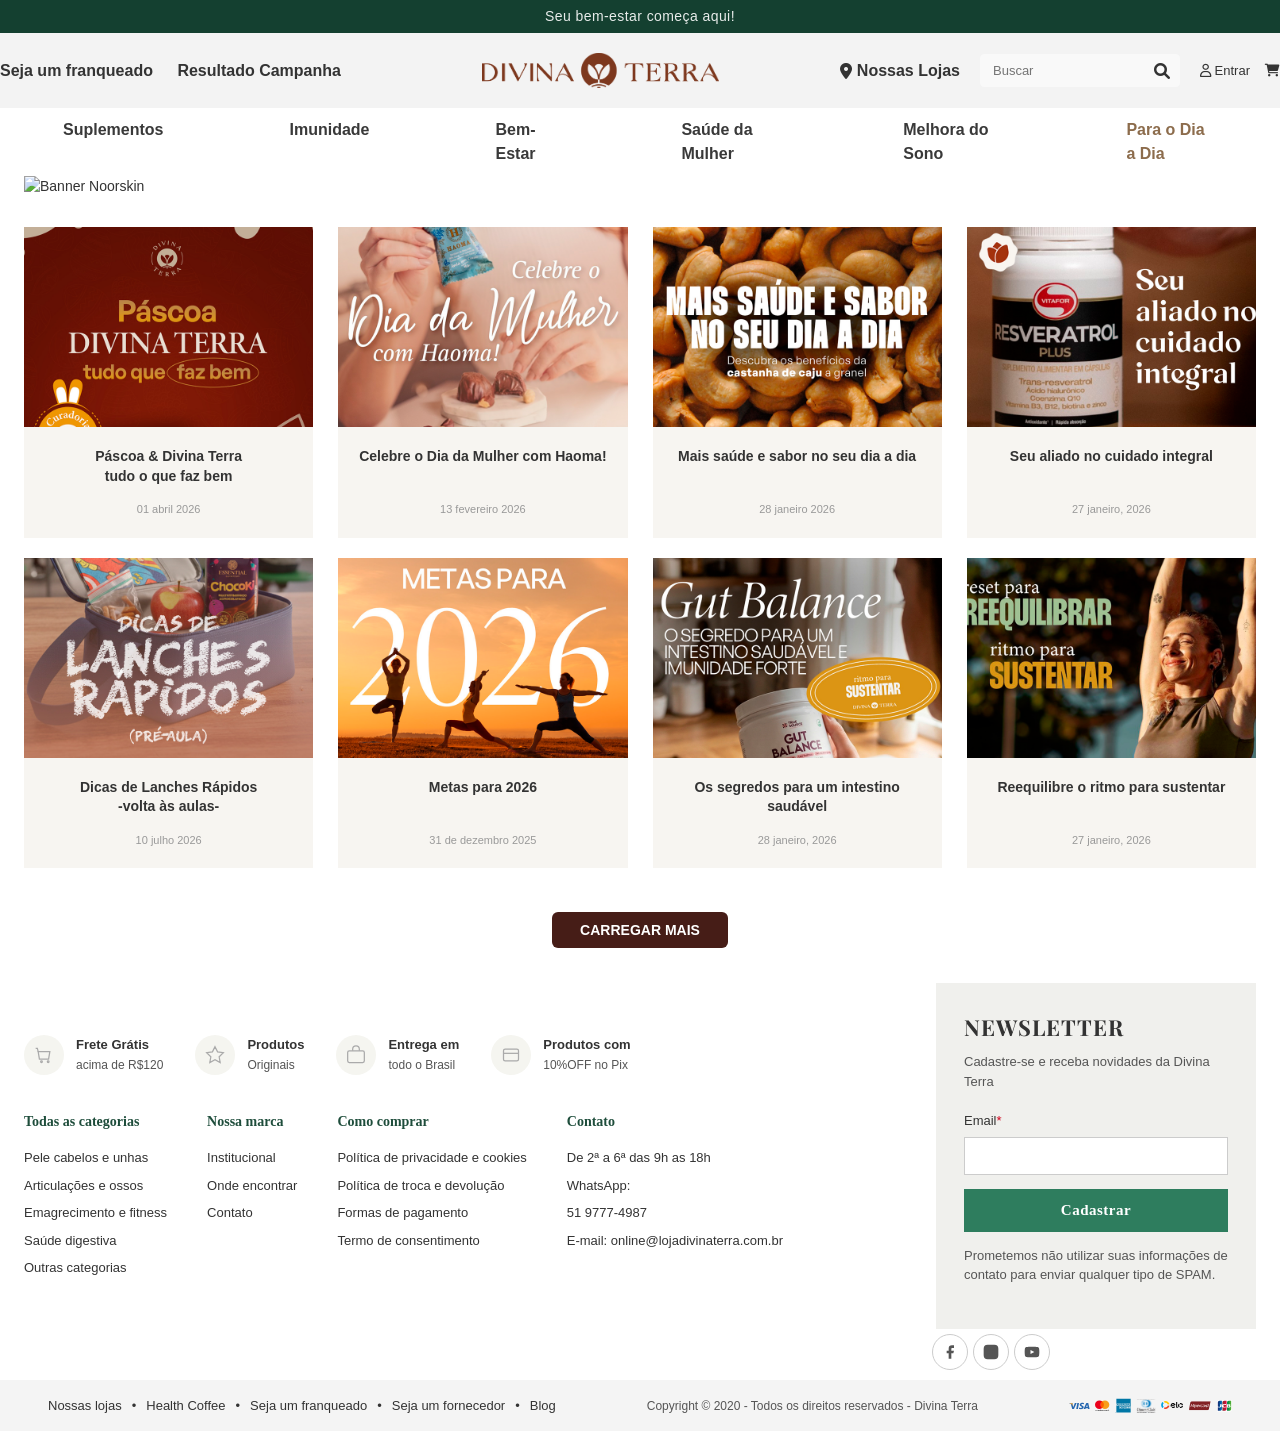
==== index.html @ 42257e75 "Upload index" ====
<!DOCTYPE html>
<html lang="pt-BR">

<head>
    <link rel="icon" href="imagens/logo_aba.png" type="image/png">
    <meta charset="UTF-8">
    <meta name="viewport" content="width=device-width, initial-scale=1.0">
    <title>Divina Terra | Heathy Blog</title>
    <!-- Google Fonts -->
    <link rel="preconnect" href="https://fonts.googleapis.com" Brandon Grotesque>
    <link rel="preconnect" href="https://fonts.gstatic.com" crossorigin>
    <link href="https://fonts.googleapis.com/css2?family=Inter:wght@400;500;600;700&family=Poppins:wght@400;500;600;700&display=swap" rel="stylesheet">
    <!-- Font Awesome para ícones -->
    <link rel="stylesheet" href="https://cdnjs.cloudflare.com/ajax/libs/font-awesome/6.0.0/css/all.min.css">
    <link rel="stylesheet" href="styles.css">
    
</head>
<body>
      <!-- ===== TOP BAR ===== -->
      <div class="topbar">
        <div class="topbar__inner">
              <span class="topbar__text">Seu bem-estar começa aqui!</span>
        </div>
    </div>

    <!-- Barra Superior Oficial -->
    <div class="top-bar">
        <div class="top-bar-container">
            <div class="top-left">
                <a href="https://conteudo.lojadivinaterra.com.br/landing-seja-um-franqueadoib">Seja um franqueado</a>
                <a href="#">Resultado Campanha</a>
            </div>
            <div class="logo-container">
                <!-- Placeholder para o logo oficial -->
                    <img src="Imagens\LOGO.png">
            </div>
            <div class="top-right">
                <span><i class="fas fa-location-dot"></i> Nossas Lojas</span>
                <div class="search-input-wrapper" style="margin-left: 20px;">
                    <input type="text" placeholder="Buscar">
                    <i class="fas fa-search"></i>
                </div>
                <div class="header-user-actions" style="margin-left: 20px;">
                    <a href="#"><i class="far fa-user"></i> Entrar</a>
                    <a href="#"><i class="fas fa-shopping-cart"></i></a>
                </div>
            </div>
        </div>
        
    </div>

    <!-- Header Principal Oficial -->
    <header>
        <nav class="nav-categories">
            <div class="nav-categories-container">
                    <div class="item"><a href="https://www.lojadivinaterra.com.br/suplementos">Suplementos</a></div>
                    <div class="item"><a href="https://www.lojadivinaterra.com.br/imunidade">Imunidade</a></div>
                    <div class="item"><a href="https://www.lojadivinaterra.com.br/bem-estar">Bem-Estar</a></div>
                    <div class="item"><a href="https://www.lojadivinaterra.com.br/saude-da-mulher">Saúde da Mulher</a></div>
                    <div class="item"><a href="https://www.lojadivinaterra.com.br/sono">Melhora do Sono</a></div>
                    <div class="item1"><a href="https://www.lojadivinaterra.com.br/imunidade" class="active">Para o Dia a Dia</a></div>
            </div>
        </nav>
    </header>

    <!-- Banner Principal -->
    <div class="banner-container" style="max-width: 1300px; margin: 0px auto; padding: 0 1.5rem;">
        <img src="Imagens\Banner1.png" alt="Banner Noorskin">
    </div>

    <main>
        <!-- Grid de Conteúdos (Inspirado no Blog) -->
        <section class="content-grid" id="content-grid">
            <article class="card" onclick="window.location.href='pascoadivina.html'" style="cursor: pointer;">
                <div class="card-img-wrapper">
                    <img src="Imagens\3.png" alt="Páscoa Divina Terra">
                </div>
                <div class="card-body">
                    <h2 class="card-title">Páscoa & Divina Terra<p>tudo o que faz bem </h2>
                    <span class="card-date">01 abril 2026</span>
                </div>
            </article>

            <article class="card" onclick="window.location.href='diadamulher.html'" style="cursor: pointer;">
                <div class="card-img-wrapper">
                    <img src="Imagens\4.png" alt="Dia da Mulher">
                </div>
                <div class="card-body">
                    <h2 class="card-title">Celebre o Dia da Mulher com Haoma!</h2>
                    <span class="card-date">13 fevereiro 2026</span>
                </div>
            </article>

            <article class="card" onclick="window.location.href='sauderesabor.html'" style="cursor: pointer;">
                <div class="card-img-wrapper">
                    <img src="Imagens\2.png" alt="Saúde e Sabor">
                </div>
                <div class="card-body">
                    <h2 class="card-title">Mais saúde e sabor no seu dia a dia</h2>
                    <span class="card-date">28 janeiro 2026</span>
                </div>
            </article>

            <article class="card">
                <div class="card-img-wrapper">
                    <img src="Imagens\8.png" alt="Ectoína">
                </div>
                <div class="card-body">
                    <h2 class="card-title">Seu aliado no cuidado integral</h2>
                    <span class="card-date">27 janeiro, 2026</span>
                </div>
            </article>
        </section>
        
        <section class="content-grid2" id="content-grid2">
            <article class="card" onclick="window.location.href='pascoadivina.html'" style="cursor: pointer;">
                <div class="card-img-wrapper">
                    <img src="Imagens/7.png" alt="Páscoa Divina Terra">
                </div>
                <div class="card-body">
                    <h2 class="card-title">Dicas de Lanches Rápidos <p> -volta às aulas-</h2>
                    <span class="card-date">10 julho 2026</span>
                </div>
            </article>

            <article class="card" onclick="window.location.href='diadamulher.html'" style="cursor: pointer;">
                <div class="card-img-wrapper">
                    <img src="Imagens/1.png" alt="Monolaurina">
                </div>
                <div class="card-body">
                    <h2 class="card-title">Metas para 2026</h2>
                    <span class="card-date">31 de dezembro 2025</span>
                </div>
            </article>

            <article class="card">
                <div class="card-img-wrapper">
                    <img src="Imagens\6.png" alt="Fadiga ocular">
                </div>
                <div class="card-body">
                    <h2 class="card-title">Os segredos para um intestino saudável</h2>
                    <span class="card-date">28 janeiro, 2026</span>
                </div>
            </article>

            <article class="card">
                <div class="card-img-wrapper">
                    <img src="Imagens\5.png" alt="Ectoína">
                </div>
                <div class="card-body">
                    <h2 class="card-title">Reequilibre o ritmo para sustentar</h2>
                    <span class="card-date">27 janeiro, 2026</span>
                </div>
            </article>
        </section>

        <!-- Botão Carregar Mais Funcional -->
        <div class="load-more-container">
            <button class="btn-carregar-mais" id="btn1" onclick="carregarMais(1)">Carregar mais</button>
        </div>
        <!-- Botão 1 -->


<!-- =============================================
     SEÇÃO 2 — editável, aparece ao clicar btn1
     ============================================= -->
<section class="content-grid3 secao-oculta" id="secao2">
    <article class="card" onclick="window.location.href='post5.html'" style="cursor: pointer;">
        <div class="card-img-wrapper">
            <img src="Imagens\2.png" alt="Post 5">
        </div>
        <div class="card-body">
            <h2 class="card-title">Título do post 5 aqui</h2>
            <span class="card-date">20 dezembro 2025</span>
        </div>
    </article>

    <article class="card" onclick="window.location.href='post6.html'" style="cursor: pointer;">
        <div class="card-img-wrapper">
            <img src="Imagens\2.png" alt="Post 6">
        </div>
        <div class="card-body">
            <h2 class="card-title">Título do post 6 aqui</h2>
            <span class="card-date">15 dezembro 2025</span>
        </div>
    </article>

    <article class="card" onclick="window.location.href='post7.html'" style="cursor: pointer;">
        <div class="card-img-wrapper">
            <img src="Imagens\2.png" alt="Post 7">
        </div>
        <div class="card-body">
            <h2 class="card-title">Título do post 7 aqui</h2>
            <span class="card-date">10 dezembro 2025</span>
        </div>
    </article>

    <article class="card" onclick="window.location.href='post8.html'" style="cursor: pointer;">
        <div class="card-img-wrapper">
            <img src="Imagens\2.png" alt="Post 8">
        </div>
        <div class="card-body">
            <h2 class="card-title">Título do post 8 aqui</h2>
            <span class="card-date">05 dezembro 2025</span>
        </div>
    </article>
</section>

<!-- Botão 2 (fica oculto junto com a seção 2) -->
<div class="secao-oculta" id="wrapper-btn2">
    <button class="btn-carregar-mais" id="btn2" onclick="carregarMais(2)">Carregar mais</button>
</div>

<!-- =============================================
     SEÇÃO 3 — editável, aparece ao clicar btn2
     ============================================= -->
<section class="content-grid3 secao-oculta" id="secao3">
    <article class="card" onclick="window.location.href='post9.html'" style="cursor: pointer;">
        <div class="card-img-wrapper">
            <img src="Imagens\2.png" alt="Post 9">
        </div>
        <div class="card-body">
            <h2 class="card-title">Título do post 9 aqui</h2>
            <span class="card-date">30 novembro 2025</span>
        </div>
    </article>
    <article class="card" onclick="window.location.href='post9.html'" style="cursor: pointer;">
        <div class="card-img-wrapper">
            <img src="Imagens\2.png" alt="Post 9">
        </div>
        <div class="card-body">
            <h2 class="card-title">Título do post 9 aqui</h2>
            <span class="card-date">30 novembro 2025</span>
        </div>
    </article>
    <article class="card" onclick="window.location.href='post9.html'" style="cursor: pointer;">
        <div class="card-img-wrapper">
            <img src="Imagens\2.png" alt="Post 9">
        </div>
        <div class="card-body">
            <h2 class="card-title">Título do post 9 aqui</h2>
            <span class="card-date">30 novembro 2025</span>
        </div>
    </article>
    <article class="card" onclick="window.location.href='post9.html'" style="cursor: pointer;">
        <div class="card-img-wrapper">
            <img src="Imagens\2.png" alt="Post 9">
        </div>
        <div class="card-body">
            <h2 class="card-title">Título do post 9 aqui</h2>
            <span class="card-date">30 novembro 2025</span>
        </div>
    </article>

    <!-- Adicione mais cards aqui seguindo o mesmo padrão -->
</section>

<div class="secao-oculta" id="wrapper-btn3">
    <button class="btn-carregar-mais" id="btn3" onclick="carregarMais(2)">Carregar mais</button>
</div>

<!-- =============================================
     JAVASCRIPT — adicione antes do </body>
     ============================================= -->
<script>
    function carregarMais(secao) {
        if (secao === 1) {
            // Mostra seção 2 e o botão 2
            document.getElementById('secao2').classList.remove('secao-oculta');
            document.getElementById('secao2').classList.add('secao-visivel');
            document.getElementById('wrapper-btn2').classList.remove('secao-oculta');
            // Esconde o botão 1
            document.getElementById('btn1').style.display = 'none';
        }

        if (secao === 2) {
            // Mostra seção 3
            document.getElementById('secao3').classList.remove('secao-oculta');
            document.getElementById('secao3').classList.add('secao-visivel');
            document.getElementById('wrapper-btn3').classList.remove('secao-oculta');
            // Esconde o botão 2
            document.getElementById('wrapper-btn2').style.display = 'none';
            // Se quiser um botão 3, repita o padrão aqui
        }
    }
</script>
    </main>

    <!-- Rodapé Oficial Divina Terra -->
    <html lang="pt-BR">
        <head>
          <meta charset="UTF-8" />
          <meta name="viewport" content="width=device-width, initial-scale=1.0"/>
          <title>Rodapé</title>
          <link rel="preconnect" href="https://fonts.googleapis.com">
          <link href="https://fonts.googleapis.com/css2?family=Lato:wght@400;700&family=Playfair+Display:wght@700&display=swap" rel="stylesheet">
          <link rel="stylesheet" href="footer.css">
        </head>
        <body>
        
        <!-- DESKTOP FOOTER -->
        <footer class="desktop-footer">
        
          <div class="footer-body">
        
            <!-- ESQUERDA: benefícios + colunas -->
            <div class="footer-left">
        
              <div class="footer-benefits">
                <div class="benefit-item">
                  <div class="benefit-icon">
                    <svg viewBox="0 0 24 24" fill="none" stroke="currentColor" stroke-width="1.5">
                      <path d="M5 8h14l-1.5 9H6.5L5 8z"/><path d="M5 8l-1-4H2"/>
                      <circle cx="9" cy="20" r="1"/><circle cx="17" cy="20" r="1"/>
                    </svg>
                  </div>
                  <div class="benefit-text"><strong>Frete Grátis</strong><span>acima de R$120</span></div>
                </div>
                <div class="benefit-item">
                  <div class="benefit-icon">
                    <svg viewBox="0 0 24 24" fill="none" stroke="currentColor" stroke-width="1.5">
                      <polygon points="12 2 15.09 8.26 22 9.27 17 14.14 18.18 21.02 12 17.77 5.82 21.02 7 14.14 2 9.27 8.91 8.26 12 2"/>
                    </svg>
                  </div>
                  <div class="benefit-text"><strong>Produtos</strong><span>Originais</span></div>
                </div>
                <div class="benefit-item">
                  <div class="benefit-icon">
                    <svg viewBox="0 0 24 24" fill="none" stroke="currentColor" stroke-width="1.5">
                      <rect x="2" y="7" width="20" height="14" rx="2"/><path d="M16 7V5a4 4 0 0 0-8 0v2"/>
                    </svg>
                  </div>
                  <div class="benefit-text"><strong>Entrega em</strong><span>todo o Brasil</span></div>
                </div>
                <div class="benefit-item">
                  <div class="benefit-icon">
                    <svg viewBox="0 0 24 24" fill="none" stroke="currentColor" stroke-width="1.5">
                      <rect x="3" y="5" width="18" height="14" rx="2"/><path d="M3 10h18"/>
                    </svg>
                  </div>
                  <div class="benefit-text"><strong>Produtos com</strong><span>10%OFF no Pix</span></div>
                </div>
              </div>
        
              <div class="footer-columns">
                <div class="footer-col">
                  <h4>Todas as categorias</h4>
                  <ul>
                    <li><a href="#">Pele cabelos e unhas</a></li>
                    <li><a href="#">Articulações e ossos</a></li>
                    <li><a href="#">Emagrecimento e fitness</a></li>
                    <li><a href="#">Saúde digestiva</a></li>
                    <li><a href="#">Outras categorias</a></li>
                  </ul>
                </div>
                <div class="footer-col">
                  <h4><a href="#" style="color:inherit;text-decoration:none;">Nossa marca</a></h4>
                  <ul>
                    <li><a href="https://www.lojadivinaterra.com.br/institucional">Institucional</a></li>
                    <li><a href="https://www.lojadivinaterra.com.br/nossas-lojas">Onde encontrar</a></li>
                    <li><a href="https://www.lojadivinaterra.com.br/fale-conosco">Contato</a></li>
                  </ul>
                </div>
                <div class="footer-col">
                  <h4><a href="#" style="color:inherit;text-decoration:none;">Como comprar</a></h4>
                  <ul>
                    <li><a href="https://www.lojadivinaterra.com.br/politica-de-privacidade">Política de privacidade e cookies</a></li>
                    <li><a href="#">Política de troca e devolução</a></li>
                    <li><a href="#">Formas de pagamento</a></li>
                    <li><a href="#">Termo de consentimento</a></li>
                  </ul>
                </div>
                <div class="footer-col">
                  <h4><a href="#" style="color:inherit;text-decoration:none;">Contato</a></h4>
                  <ul>
                    <li><a href="#">De 2ª a 6ª das 9h as 18h</a></li>
                    <li><a href="#">WhatsApp:</a></li>
                    <li><a href="tel:5199777-4987">51 9777-4987</a></li>
                    <li><a href="mailto:online@lojadivinaterra.com.br">E-mail: online@lojadivinaterra.com.br</a></li>
                  </ul>
                </div>
              </div>
        
            </div>
            <!-- /ESQUERDA -->
        
            <!-- NEWSLETTER (direita) -->
            <div class="footer-newsletter">
              <h3>Newsletter</h3>
              <p>Cadastre-se e receba novidades da Divina Terra</p>
              <form class="newsletter-form" novalidate onsubmit="return false;">
                <label for="email-input">Email<span>*</span></label>
                <input type="email" id="email-input" name="email" autocomplete="email" />
                <div class="newsletter-error-msg" id="email-error">campo obrigatório</div>
                <button type="button" onclick="handleNewsletterSubmit()">Cadastrar</button>
              </form>
              <p class="newsletter-disclaimer">Prometemos não utilizar suas informações de contato para enviar qualquer tipo de SPAM.</p>
            </div>
        
          </div>
        
          <!-- Social -->
          <div class="footer-social">
            <a href="https://facebook.com" target="_blank" rel="noopener" class="social-link" aria-label="Facebook">
              <svg viewBox="0 0 24 24"><path d="M18 2h-3a5 5 0 0 0-5 5v3H7v4h3v8h4v-8h3l1-4h-4V7a1 1 0 0 1 1-1h3z"/></svg>
            </a>
            <a href="https://instagram.com" target="_blank" rel="noopener" class="social-link" aria-label="Instagram">
              <svg viewBox="0 0 24 24" fill="none" stroke="currentColor" stroke-width="2">
                <rect x="2" y="2" width="20" height="20" rx="5"/>
                <path d="M16 11.37A4 4 0 1 1 12.63 8 4 4 0 0 1 16 11.37z"/>
                <line x1="17.5" y1="6.5" x2="17.51" y2="6.5"/>
              </svg>
            </a>
            <a href="https://youtube.com" target="_blank" rel="noopener" class="social-link" aria-label="YouTube">
              <svg viewBox="0 0 24 24">
                <path d="M22.54 6.42a2.78 2.78 0 0 0-1.95-1.96C18.88 4 12 4 12 4s-6.88 0-8.59.46a2.78 2.78 0 0 0-1.95 1.96A29 29 0 0 0 1 12a29 29 0 0 0 .46 5.58A2.78 2.78 0 0 0 3.41 19.6C5.12 20 12 20 12 20s6.88 0 8.59-.46a2.78 2.78 0 0 0 1.95-1.95A29 29 0 0 0 23 12a29 29 0 0 0-.46-5.58z"/>
                <polygon points="9.75 15.02 15.5 12 9.75 8.98 9.75 15.02" style="fill:#fff"/>
              </svg>
            </a>
          </div>
        
          <!-- RODAPÉ -->
          <div class="footer-bottom">
            <div class="footer-bottom-links">
              <a href="https://www.lojadivinaterra.com.br/nossas-lojas">Nossas lojas</a><span class="dot">•</span>
              <a href="#">Health Coffee</a><span class="dot">•</span>
              <a href="https://lojadivinaterra.rds.land/sejaumfranqueado">Seja um franqueado</a><span class="dot">•</span>
              <a href="#">Seja um fornecedor</a><span class="dot">•</span>
              <a href="#">Blog</a>
            </div>
            <span class="footer-copyright">Copyright © 2020 - Todos os direitos reservados - Divina Terra</span>
            <div class="footer-payment-icons">
                <svg width="21" height="8" viewBox="0 0 21 8" fill="none" xmlns="http://www.w3.org/2000/svg">
                    <path d="M8.93374 7.11106H7.25218L8.30313 0.910598H9.98487L8.93374 7.11106ZM5.83754 0.910598L4.23441 5.17533L4.04471 4.25696L4.04488 4.2573L3.47906 1.46888C3.47906 1.46888 3.41064 0.910598 2.68138 0.910598H0.0310986L0 1.01559C0 1.01559 0.810462 1.17746 1.75897 1.7243L3.21991 7.11123H4.97196L7.6473 0.910598H5.83754ZM19.0639 7.11106H20.608L19.2617 0.910432H17.91C17.2858 0.910432 17.1337 1.37251 17.1337 1.37251L14.6258 7.11106H16.3787L16.7293 6.19005H18.867L19.0639 7.11106ZM17.2136 4.91775L18.0971 2.59738L18.5942 4.91775H17.2136ZM14.7573 2.40167L14.9973 1.07015C14.9973 1.07015 14.2568 0.799805 13.4848 0.799805C12.6504 0.799805 10.6687 1.14993 10.6687 2.85247C10.6687 4.45434 12.9945 4.47424 12.9945 5.31564C12.9945 6.15704 10.9083 6.00628 10.2198 5.4757L9.96984 6.86791C9.96984 6.86791 10.7207 7.21804 11.8679 7.21804C13.0154 7.21804 14.7466 6.64765 14.7466 5.09522C14.7466 3.48307 12.3998 3.33297 12.3998 2.63205C12.4 1.93096 14.0377 2.02102 14.7573 2.40167Z" fill="#2566AF"/>
                    <path d="M4.04488 4.25685L3.47906 1.46844C3.47906 1.46844 3.41064 0.910156 2.68138 0.910156H0.0310986L0 1.01514C0 1.01514 1.27383 1.26858 2.49566 2.21812C3.66392 3.1257 4.04488 4.25685 4.04488 4.25685Z" fill="#E6A540"/>
                </svg>
                <svg width="15" height="12" viewBox="0 0 15 12" fill="none" xmlns="http://www.w3.org/2000/svg">
                    <g clip-path="url(#clip0_627_2451)">
                        <path d="M14.0376 10.9503V10.9778H14.0643C14.0694 10.9779 14.0743 10.9767 14.0787 10.9743C14.0804 10.9731 14.0818 10.9716 14.0827 10.9697C14.0837 10.9679 14.0841 10.9659 14.084 10.9638C14.0841 10.9618 14.0837 10.9598 14.0827 10.958C14.0818 10.9562 14.0804 10.9547 14.0787 10.9536C14.0743 10.9511 14.0694 10.9499 14.0643 10.9501H14.0376V10.9503ZM14.0646 10.9309C14.0761 10.9302 14.0874 10.9334 14.0967 10.9398C14.1004 10.9428 14.1034 10.9465 14.1053 10.9507C14.1073 10.9549 14.1082 10.9595 14.1079 10.9642C14.1081 10.9681 14.1074 10.9721 14.1058 10.9758C14.1043 10.9795 14.1019 10.9828 14.0989 10.9855C14.0918 10.9915 14.0828 10.9951 14.0733 10.9958L14.1091 11.0349H14.0815L14.0486 10.996H14.0379V11.0349H14.0149V10.931H14.065L14.0646 10.9309ZM14.0575 11.0708C14.0696 11.0709 14.0815 11.0686 14.0926 11.064C14.1033 11.0595 14.113 11.0532 14.1213 11.0453C14.1295 11.0374 14.1361 11.0281 14.1407 11.0178C14.1501 10.996 14.1501 10.9716 14.1407 10.9498C14.136 10.9395 14.1294 10.9302 14.1213 10.9223C14.113 10.9144 14.1033 10.9081 14.0926 10.9037C14.0815 10.8993 14.0695 10.8971 14.0575 10.8972C14.0452 10.8971 14.033 10.8993 14.0217 10.9037C14.0107 10.908 14.0008 10.9143 13.9924 10.9223C13.9797 10.9348 13.9712 10.9505 13.9678 10.9677C13.9644 10.9848 13.9663 11.0024 13.9733 11.0185C13.9776 11.0288 13.9841 11.0382 13.9924 11.046C14.0008 11.054 14.0107 11.0603 14.0217 11.0646C14.033 11.0693 14.0452 11.0716 14.0575 11.0715M14.0575 10.8722C14.0889 10.8722 14.1191 10.884 14.1416 10.9052C14.1524 10.9153 14.161 10.9275 14.1669 10.9409C14.1731 10.9546 14.1762 10.9694 14.1762 10.9843C14.1762 10.9993 14.1731 11.0141 14.1669 11.0278C14.1609 11.0411 14.1523 11.0532 14.1416 11.0635C14.1306 11.0736 14.1178 11.0817 14.1039 11.0875C14.0892 11.0935 14.0734 11.0966 14.0575 11.0965C14.0413 11.0966 14.0254 11.0935 14.0105 11.0875C13.9964 11.0819 13.9835 11.0737 13.9725 11.0635C13.9618 11.0528 13.9533 11.0403 13.9475 11.0266C13.9414 11.0129 13.9382 10.9981 13.9382 10.9832C13.9382 10.9682 13.9414 10.9534 13.9475 10.9397C13.9534 10.9263 13.962 10.9142 13.9728 10.904C13.9837 10.8936 13.9966 10.8854 14.0109 10.88C14.0257 10.874 14.0417 10.8709 14.0578 10.871M3.09481 10.4706C3.09481 10.2723 3.23012 10.1094 3.45128 10.1094C3.66263 10.1094 3.80525 10.2653 3.80525 10.4706C3.80525 10.6759 3.66263 10.8318 3.45128 10.8318C3.23012 10.8318 3.09481 10.6689 3.09481 10.4706ZM4.04616 10.4706V9.90631H3.79064V10.0438C3.70959 9.94219 3.58667 9.87847 3.41949 9.87847C3.09015 9.87847 2.83169 10.1265 2.83169 10.4709C2.83169 10.8153 3.09001 11.0633 3.41949 11.0633C3.58659 11.0633 3.70959 10.9995 3.79064 10.898V11.0349H4.04588V10.4706H4.04616ZM12.68 10.4706C12.68 10.2723 12.8153 10.1094 13.0365 10.1094C13.2481 10.1094 13.3905 10.2653 13.3905 10.4706C13.3905 10.6759 13.2481 10.8318 13.0365 10.8318C12.8154 10.8318 12.68 10.6689 12.68 10.4706ZM13.6316 10.4706V9.45337H13.3759V10.0438C13.2948 9.94219 13.1719 9.87847 13.0047 9.87847C12.6754 9.87847 12.4169 10.1265 12.4169 10.4709C12.4169 10.8153 12.6752 11.0633 13.0047 11.0633C13.1719 11.0633 13.2948 10.9995 13.3759 10.898V11.0349H13.6316V10.4706ZM7.21755 10.0978C7.38221 10.0978 7.48796 10.1969 7.51495 10.3714H6.90525C6.93252 10.2085 7.03555 10.0978 7.21762 10.0978M7.2227 9.87785C6.87833 9.87785 6.63741 10.1184 6.63741 10.4703C6.63741 10.829 6.88799 11.0626 7.23981 11.0626C7.41679 11.0626 7.57889 11.0202 7.7215 10.9046L7.59628 10.7228C7.49777 10.7984 7.37233 10.8408 7.25442 10.8408C7.08975 10.8408 6.93983 10.7676 6.90296 10.5645H7.77549C7.77799 10.534 7.78057 10.5032 7.78057 10.4702C7.77799 10.1185 7.55147 9.87779 7.22256 9.87779M10.3076 10.4702C10.3076 10.2719 10.4429 10.109 10.6641 10.109C10.8754 10.109 11.018 10.2649 11.018 10.4702C11.018 10.6755 10.8754 10.8314 10.6641 10.8314C10.4429 10.8314 10.3075 10.6685 10.3075 10.4702M11.2589 10.4702V9.90631H11.0035V10.0438C10.9222 9.94219 10.7995 9.87847 10.6323 9.87847C10.303 9.87847 10.0446 10.1265 10.0446 10.4709C10.0446 10.8153 10.3029 11.0633 10.6323 11.0633C10.7995 11.0633 10.9222 10.9995 11.0035 10.898V11.0349H11.259V10.4706L11.2589 10.4702ZM8.86459 10.4702C8.86459 10.8124 9.11274 11.0626 9.49148 11.0626C9.66846 11.0626 9.78638 11.0248 9.91389 10.9281L9.79118 10.7298C9.69524 10.796 9.59451 10.8314 9.48332 10.8314C9.27934 10.829 9.12935 10.6874 9.12935 10.4702C9.12935 10.253 9.27934 10.1115 9.48332 10.109C9.59422 10.109 9.69495 10.1444 9.79118 10.2106L9.91389 10.0123C9.78617 9.91559 9.66825 9.87779 9.49148 9.87779C9.11274 9.87779 8.86459 10.1279 8.86459 10.4702ZM12.1587 9.87779C12.0113 9.87779 11.9153 9.94397 11.8489 10.0431V9.90631H11.5957V11.0343H11.8515V10.402C11.8515 10.2153 11.935 10.1116 12.1021 10.1116C12.1568 10.1109 12.2111 10.1205 12.2619 10.14L12.3406 9.90878C12.2841 9.88741 12.2103 9.87799 12.1585 9.87799M5.30946 9.996C5.18653 9.9182 5.01714 9.87799 4.83027 9.87799C4.53258 9.87799 4.34092 10.015 4.34092 10.2391C4.34092 10.423 4.48361 10.5365 4.74637 10.5719L4.86707 10.5884C5.00719 10.6073 5.07334 10.6427 5.07334 10.7064C5.07334 10.7936 4.98027 10.8434 4.8055 10.8434C4.62852 10.8434 4.50079 10.7891 4.41466 10.7254L4.2946 10.9167C4.43471 11.0158 4.61169 11.0631 4.80335 11.0631C5.14272 11.0631 5.33939 10.9097 5.33939 10.6949C5.33939 10.4966 5.1846 10.3929 4.92886 10.3575L4.80844 10.3407C4.69782 10.3269 4.60919 10.3056 4.60919 10.23C4.60919 10.1475 4.69274 10.0979 4.83292 10.0979C4.98292 10.0979 5.12811 10.1522 5.19928 10.1946L5.30989 9.99628L5.30946 9.996ZM8.60649 9.8782C8.45908 9.8782 8.36307 9.94439 8.29699 10.0435V9.90631H8.04375V11.0343H8.29928V10.402C8.29928 10.2153 8.38283 10.1116 8.54986 10.1116C8.60456 10.1109 8.65887 10.1205 8.70966 10.14L8.78842 9.90878C8.73186 9.88741 8.65811 9.87799 8.60635 9.87799M6.42599 9.90631H6.00816V9.5641H5.74984V9.90631H5.5115V10.1305H5.74984V10.6451C5.74984 10.9068 5.85566 11.0627 6.15794 11.0627C6.26884 11.0627 6.39656 11.0297 6.47761 10.9755L6.40379 10.7655C6.32755 10.8079 6.24399 10.8292 6.17755 10.8292C6.04983 10.8292 6.00816 10.7536 6.00816 10.6404V10.1307H6.42599V9.90631ZM2.60574 11.0346V10.3267C2.60574 10.0601 2.42876 9.88067 2.14345 9.87827C1.99346 9.87586 1.83874 9.92067 1.73042 10.079C1.64937 9.95387 1.52164 9.87827 1.34208 9.87827C1.21658 9.87827 1.09393 9.91366 0.997926 10.0458V9.90631H0.742188V11.0343H0.99993V10.4089C0.99993 10.2131 1.11305 10.109 1.28774 10.109C1.45742 10.109 1.54327 10.2152 1.54327 10.4064V11.0342H1.80158V10.4087C1.80158 10.2129 1.9195 10.1089 2.08911 10.1089C2.26359 10.1089 2.34685 10.2151 2.34685 10.4063V11.0341L2.60574 11.0346Z" fill="#070708"/>
                        <path d="M14.1835 7.28214V7.11719H14.1387L14.087 7.23039L14.0355 7.11719H13.9906V7.28214H14.0224V7.15788L14.0708 7.2651H14.1037L14.1521 7.1576V7.28214H14.1836H14.1835ZM13.8996 7.28214V7.14544H13.9569V7.1176H13.8105V7.14544H13.8678V7.28214H13.8993H13.8996Z" fill="#F79410"/>
                        <path d="M9.09691 7.98953H5.22461V1.30884H9.09698L9.09691 7.98953Z" fill="#FF5F00"/>
                        <path d="M5.46988 4.64868C5.46988 3.2935 6.13084 2.0863 7.1601 1.30833C6.381 0.718578 5.41739 0.3985 4.42523 0.399907C1.98118 0.399907 0 2.30212 0 4.64868C0 6.99524 1.98118 8.89745 4.42523 8.89745C5.41741 8.89887 6.38106 8.57879 7.16017 7.98902C6.13099 7.21119 5.46988 6.00392 5.46988 4.64868Z" fill="#EB001B"/>
                        <path d="M14.3207 4.64941C14.3207 6.99597 12.3395 8.89818 9.89545 8.89818C8.90317 8.89958 7.93942 8.5795 7.16016 7.98976C8.1897 7.21179 8.85066 6.00466 8.85066 4.64941C8.85066 3.29416 8.1897 2.08703 7.16016 1.30906C7.9394 0.719328 8.90312 0.399257 9.89538 0.400639C12.3394 0.400639 14.3206 2.30285 14.3206 4.64941" fill="#F79E1B"/>
                    </g>
                </svg>

                <svg width="16" height="15" viewBox="0 0 16 15" fill="none" xmlns="http://www.w3.org/2000/svg">
                    <path fill-rule="evenodd" clip-rule="evenodd" d="M0.883534 14.5049H0.835658C0.835658 14.482 0.823667 14.4475 0.823667 14.4359C0.823667 14.4244 0.823667 14.4015 0.787694 14.4015H0.715749V14.5049H0.679776V14.2634H0.787694C0.835658 14.2634 0.871543 14.275 0.871543 14.3208C0.871543 14.3554 0.859553 14.367 0.847649 14.3783C0.85964 14.3899 0.871543 14.4014 0.871543 14.4244V14.4704C0.871543 14.482 0.871543 14.482 0.883534 14.482V14.5049ZM0.835658 14.3324C0.835658 14.2979 0.811676 14.2979 0.799685 14.2979H0.715749V14.367H0.787694C0.811676 14.367 0.835658 14.3554 0.835658 14.3324ZM1.03942 14.3784C1.03942 14.2404 0.919594 14.1252 0.763712 14.1252C0.619909 14.1252 0.5 14.2404 0.5 14.3784C0.5 14.528 0.619909 14.6432 0.763712 14.6432C0.919507 14.6431 1.03942 14.528 1.03942 14.3784ZM1.00344 14.3784C1.00344 14.505 0.895612 14.597 0.763712 14.597C0.631813 14.597 0.535973 14.5049 0.535973 14.3784C0.535973 14.2634 0.6319 14.1598 0.763712 14.1598C0.895525 14.1598 1.00344 14.2634 1.00344 14.3784ZM15.7708 9.72961C15.7708 10.0749 15.5431 10.2358 15.1355 10.2358H14.3565V9.89051H15.1355C15.2074 9.89051 15.2674 9.87909 15.2914 9.85615C15.3153 9.83304 15.3393 9.79851 15.3393 9.75254C15.3393 9.70642 15.3154 9.66045 15.2914 9.63752C15.2674 9.61441 15.2195 9.60298 15.1476 9.60298C14.7761 9.59139 14.3085 9.61441 14.3085 9.10816C14.3085 8.87794 14.4643 8.62478 14.8838 8.62478H15.6869V8.97003H14.9437C14.8719 8.97003 14.8239 8.97003 14.7879 8.99297C14.7519 9.0275 14.728 9.06204 14.728 9.11959C14.728 9.17715 14.764 9.21168 14.8119 9.23479C14.8599 9.24622 14.9079 9.25773 14.9679 9.25773H15.1835C15.4113 9.25773 15.5552 9.30369 15.6511 9.38435C15.7229 9.46485 15.7708 9.56853 15.7708 9.72961ZM14.0807 9.38435C13.9848 9.30369 13.8409 9.25773 13.6132 9.25773H13.3975C13.3376 9.25773 13.2896 9.24613 13.2417 9.23479C13.1936 9.21168 13.1579 9.17715 13.1579 9.11959C13.1579 9.06204 13.1698 9.0275 13.2177 8.99297C13.2537 8.97003 13.3016 8.97003 13.3735 8.97003H14.1167V8.62478H13.3136C12.8821 8.62478 12.7382 8.87794 12.7382 9.10816C12.7382 9.61433 13.2057 9.59139 13.5774 9.60298C13.6491 9.60298 13.6972 9.61441 13.7211 9.63752C13.745 9.66045 13.7691 9.70642 13.7691 9.75254C13.7691 9.79851 13.7451 9.83304 13.7211 9.85615C13.6851 9.87909 13.6372 9.89051 13.5653 9.89051H12.7861V10.2358H13.5653C13.9727 10.2358 14.2005 10.0748 14.2005 9.72961C14.2005 9.56853 14.1527 9.46485 14.0807 9.38435ZM12.5464 9.90219H11.5996V9.57996H12.5225V9.25789H11.5996V8.9586H12.5464V8.62494H11.204V10.2358H12.5464V9.90219ZM10.7724 8.70552C10.6405 8.63645 10.4848 8.62486 10.281 8.62486H9.35813V10.2358H9.76556V9.64894H10.1971C10.3409 9.64894 10.4249 9.66054 10.4848 9.71801C10.5568 9.79851 10.5568 9.93664 10.5568 10.0402V10.2358H10.9522V9.92505C10.9522 9.77548 10.9403 9.70642 10.8924 9.62592C10.8564 9.57979 10.7846 9.52232 10.6887 9.48779C10.7964 9.45342 10.9764 9.31528 10.9764 9.06204C10.9763 8.87802 10.9043 8.77442 10.7724 8.70552ZM8.49505 8.62486H7.21246L6.69703 9.15421L6.20557 8.62486H4.58741V10.2358H6.18168L6.69711 9.70642L7.18856 10.2358H7.96771V9.69507H8.47115C8.81872 9.69507 9.16645 9.60298 9.16645 9.15421C9.16636 8.71695 8.80673 8.62486 8.49505 8.62486ZM10.4488 9.29235C10.3889 9.31528 10.329 9.31528 10.257 9.31528L9.76556 9.32688V8.95852H10.257C10.329 8.95852 10.4009 8.95852 10.4488 8.99305C10.4968 9.01616 10.5326 9.06212 10.5326 9.13119C10.5326 9.20026 10.4968 9.25781 10.4488 9.29235ZM8.49505 9.37284H7.96762V8.95852H8.49505C8.63894 8.95852 8.73478 9.01616 8.73478 9.15421C8.73478 9.29235 8.63885 9.37284 8.49505 9.37284ZM6.94875 9.43031L7.57201 8.79753V10.0978L6.94875 9.43031ZM5.97783 9.90219H4.98294V9.57996H5.86992V9.25789H4.98294V8.9586H5.98982L6.43331 9.4304L5.97783 9.90219ZM14.656 7.46264H14.0807L13.3255 6.25438V7.46264H12.5106L12.3546 7.10588H11.5156L11.3598 7.46264H10.8923C10.7005 7.46264 10.4488 7.4166 10.3051 7.27846C10.1732 7.14041 10.1012 6.95631 10.1012 6.66861C10.1012 6.42696 10.1372 6.20833 10.3169 6.03575C10.4367 5.90912 10.6525 5.85165 10.9282 5.85165H11.3117V6.1969H10.9282C10.7844 6.1969 10.7004 6.21993 10.6166 6.28899C10.5446 6.35806 10.5086 6.4846 10.5086 6.65719C10.5086 6.82977 10.5446 6.9564 10.6166 7.03697C10.6764 7.09445 10.7844 7.11747 10.8922 7.11747H11.072L11.6473 5.85173H12.2467L12.9179 7.37063V5.85165H13.5413L14.2485 6.96782V5.85165H14.6559V7.46264H14.656ZM9.89746 5.85165H9.49003V7.46264H9.89746V5.85165ZM9.04637 5.92072C8.91447 5.85165 8.77075 5.85165 8.567 5.85165H7.64396V7.46264H8.03948V6.87573H8.47098C8.61487 6.87573 8.7108 6.88725 8.77067 6.9448C8.84261 7.02538 8.83053 7.16352 8.83053 7.25552V7.46264H9.23796V7.14041C9.23796 7.00236 9.22606 6.93329 9.16619 6.85271C9.13022 6.80667 9.05827 6.74911 8.97442 6.71466C9.08217 6.66862 9.26212 6.54208 9.26212 6.28891C9.26221 6.10481 9.17818 6.00121 9.04637 5.92072ZM7.35626 7.12898H6.42132V6.80675H7.34427V6.47309H6.42132V6.18539H7.35626V5.85173H6.01381V7.46272H7.35626V7.12898ZM5.71412 5.85165H5.05488L4.56343 6.9448L4.03601 5.85165H3.38876V7.37055L2.70554 5.85165H2.10626L1.38706 7.46264H1.81856L1.97436 7.10588H2.81337L2.96917 7.46264H3.78428V6.1969L4.37158 7.46264H4.71914L5.30652 6.1969V7.46264H5.71403V5.85165H5.71412ZM12.2109 6.76071L11.9351 6.12784L11.6595 6.76071H12.2109ZM8.73478 6.50762C8.67491 6.54216 8.61496 6.54216 8.53102 6.54216H8.03948V6.18548H8.53094C8.60288 6.18548 8.68664 6.18548 8.73469 6.2085C8.78257 6.24303 8.80664 6.28908 8.80664 6.35806C8.80664 6.42705 8.78266 6.48452 8.73478 6.50762ZM2.11816 6.76071L2.39386 6.12784L2.66957 6.76071H2.11816ZM15.675 0.800049H1.37499V6.59963L1.86644 5.5295H2.90921L3.0531 5.79418V5.5295H4.27574L4.55144 6.10481L4.81515 5.5295H8.7108C8.89049 5.5295 9.04628 5.56404 9.16628 5.65604V5.5295H10.233V5.65604C10.4127 5.56395 10.6405 5.5295 10.9043 5.5295H12.4505L12.5944 5.79418V5.5295H13.7331L13.9009 5.79418V5.5295H15.0156V7.78487H13.8889L13.6733 7.4397V7.78487H12.2708L12.115 7.41668H11.7673L11.6115 7.78487H10.8804C10.5927 7.78487 10.3768 7.71581 10.2331 7.64682V7.78487H8.49505V7.26703C8.49505 7.19797 8.48306 7.18645 8.4351 7.18645H8.37523V7.78479H5.01891V7.49709L4.89909 7.78479H4.19189L4.07207 7.5086V7.78479H2.71753L2.57373 7.4166H2.22608L2.07028 7.78479H1.37499V14.5855H15.675V10.4544C15.5192 10.5235 15.3033 10.558 15.0876 10.558H14.0447V10.4199C13.9249 10.512 13.7091 10.558 13.5054 10.558H10.221V10.0402C10.221 9.97118 10.2091 9.97118 10.1491 9.97118H10.0892V10.558H9.0104V9.94815C8.83071 10.0286 8.62686 10.0286 8.44709 10.0286H8.32718V10.558H7.0087L6.69711 10.2127L6.34955 10.558H4.22777V8.30271H6.38535L6.69703 8.6478L7.03268 8.30271H8.48306C8.65076 8.30271 8.92655 8.32565 9.04637 8.44068V8.30271H10.3409C10.4728 8.30271 10.7246 8.32565 10.8923 8.44068V8.30271H12.8461V8.44076C12.954 8.34867 13.1579 8.30279 13.3375 8.30279H14.4283V8.44076C14.5483 8.36027 14.716 8.30279 14.9318 8.30279H15.675V0.800049Z" fill="#0077A6"/>
                </svg>


                <svg width="20" height="14" viewBox="0 0 20 14" fill="none" xmlns="http://www.w3.org/2000/svg" xmlns:xlink="http://www.w3.org/1999/xlink">
                    <rect x="0.833252" y="0.599854" width="18.3333" height="13.3333" fill="url(#pattern0_627_2462)"/>
                    <defs>
                    <pattern id="pattern0_627_2462" patternContentUnits="objectBoundingBox" width="1" height="1">
                    <use xlink:href="#image0_627_2462" transform="matrix(0.000833333 0 0 0.00114583 0 -0.0225)"/>
                    </pattern>
                    <image id="image0_627_2462" width="1200" height="912" xlink:href="[data-uri]"/>
                    </defs>
                </svg>
                <svg width="23" height="9" viewBox="0 0 23 9" fill="none" xmlns="http://www.w3.org/2000/svg">
                    <path d="M3.58243 1.78024C3.82914 1.7013 4.09229 1.65919 4.36532 1.65919C5.56049 1.65919 6.5583 2.47393 6.78637 3.55709L8.48045 3.22551C8.09229 1.38551 6.39712 0.000244141 4.36532 0.000244141C3.89931 0.000244141 3.45304 0.0728757 3.03418 0.207612L3.58243 1.78024Z" fill="#FFCB05"/>
                    <path d="M1.58341 7.04944L2.72925 5.80629C2.21828 5.37155 1.89591 4.73681 1.89591 4.02944C1.89591 3.32313 2.21828 2.68839 2.72925 2.25471L1.58341 1.0105C0.714993 1.74945 0.166748 2.82839 0.166748 4.02944C0.166748 5.23155 0.714993 6.3105 1.58341 7.04944Z" fill="#00A4E0"/>
                    <path d="M6.78637 4.50537C6.55721 5.58748 5.5605 6.40116 4.36642 6.40116C4.09229 6.40116 3.82804 6.35905 3.58243 6.27905L3.03418 7.85379C3.45304 7.98748 3.90041 8.06011 4.36642 8.06011C6.39602 8.06011 8.0901 6.67695 8.48045 4.83906L6.78637 4.50537Z" fill="#EF4123"/>
                    <path d="M9.96177 5.85817C9.90585 5.77185 9.83129 5.63396 9.78524 5.53185C9.5166 4.93396 9.50454 4.31501 9.73041 3.72133C9.97932 3.06975 10.4552 2.57185 11.0703 2.31712C11.8434 1.99817 12.6975 2.06027 13.4387 2.48238C13.9091 2.74133 14.2425 3.14133 14.4958 3.70764C14.5276 3.78027 14.5561 3.85712 14.5846 3.92343L9.96177 5.85817ZM11.5056 3.27817C10.9563 3.50448 10.6734 3.99922 10.7326 4.57817L13.0572 3.61712C12.6569 3.16659 12.1372 3.01712 11.5056 3.27817ZM13.3466 5.36869C13.3455 5.36869 13.3455 5.36975 13.3455 5.36975L13.2973 5.33817C13.158 5.55396 12.942 5.72975 12.669 5.84343C12.1493 6.06027 11.6679 6.00448 11.3214 5.7129L11.2896 5.75922C11.2896 5.75922 11.2896 5.75817 11.2885 5.75817L10.6986 6.60554C10.8455 6.70343 11.0023 6.78554 11.1668 6.85185C11.8181 7.11185 12.4848 7.09922 13.1416 6.82554C13.6164 6.62764 13.9892 6.32659 14.2436 5.94448L13.3466 5.36869ZM16.1997 1.0708V5.78027L16.9629 6.07711L16.5298 7.04764L15.6876 6.7108C15.4991 6.63185 15.3697 6.51185 15.2732 6.37606C15.18 6.23817 15.1109 6.04764 15.1109 5.7929V1.0708H16.1997ZM18.1756 4.58133C18.1756 4.18027 18.3609 3.82027 18.6526 3.57606L17.8697 2.73817C17.339 3.18869 17.0045 3.84659 17.0045 4.57922C17.0034 5.3129 17.3379 5.97185 17.8675 6.42238L18.6493 5.58448C18.3587 5.33922 18.1756 4.98133 18.1756 4.58133ZM19.5659 5.91712C19.4124 5.91712 19.2633 5.89185 19.1251 5.84764L18.7512 6.91396C19.0067 6.99606 19.2798 7.04133 19.5648 7.04133C20.8039 7.04238 21.8379 6.19817 22.078 5.07712L20.9289 4.85185C20.7984 5.46133 20.2381 5.91817 19.5659 5.91712ZM19.5692 2.12133C19.2852 2.12133 19.0122 2.16554 18.7567 2.24659L19.1273 3.31396C19.2666 3.26975 19.4146 3.24554 19.5681 3.24554C20.2414 3.24659 20.8028 3.70554 20.93 4.31606L22.0791 4.0929C21.8433 2.96975 20.8094 2.12238 19.5692 2.12133Z" fill="#070708"/>
                </svg>
                
                <svg width="23" height="10" viewBox="0 0 23 10" fill="none" xmlns="http://www.w3.org/2000/svg">
                    <g clip-path="url(#clip0_627_2473)">
                        <path d="M5.67938 0.200195H3.41008C2.40734 0.245709 1.58771 0.633417 1.35105 1.43293C1.22765 1.8499 1.15973 2.30784 1.06324 2.74007C0.572679 4.93783 0.137697 7.19616 -0.331543 9.35006H17.3359C18.7017 9.35006 19.6396 9.07298 19.893 8.03224C20.0107 7.5488 20.1235 7.00127 20.2362 6.47013C20.6753 4.39922 21.1148 2.32843 21.5646 0.200195H5.67938Z" fill="#822124"/>
                        <path d="M5.50186 3.4518C5.59677 3.38904 5.71901 3.10321 5.57936 2.9842C5.53513 2.94653 5.46115 2.9356 5.35795 2.95235C5.26223 2.96786 5.20717 2.9991 5.16978 3.048C5.10969 3.1266 5.05454 3.36374 5.14764 3.45184C5.23833 3.53758 5.44147 3.4917 5.50186 3.4518ZM4.15135 2.9842C4.08335 3.40777 4.00676 3.82308 3.92995 4.23819C3.43681 4.24318 2.93331 4.26155 2.45767 4.22754C2.5475 3.82143 2.61193 3.39089 2.70121 2.9842H2.16986C1.97966 4.02016 1.80661 5.07266 1.59424 6.08732H2.13668C2.22174 5.56686 2.30134 5.04105 2.4134 4.54639C2.87589 4.53545 3.43019 4.51639 3.87463 4.55703C3.78299 5.07129 3.67227 5.56711 3.58682 6.08732H4.12926C4.30359 5.03606 4.48717 3.99379 4.70492 2.9842H4.15135ZM11.8227 3.87689C11.4007 3.71324 11.0689 3.98979 10.915 4.24884C10.9499 4.13359 10.9643 3.99862 10.9926 3.87689H10.5719C10.469 4.64253 10.3175 5.36133 10.1734 6.08732H10.6494C10.7161 5.65641 10.7449 5.0755 10.8929 4.66328C11.0112 4.33388 11.3208 4.05325 11.7675 4.20634C11.7736 4.08482 11.8099 3.99206 11.8227 3.87689ZM12.0884 5.56662C12.0445 5.45776 12.0332 5.27811 12.0441 5.14148C12.0687 4.83444 12.1853 4.4606 12.3652 4.29134C12.6134 4.05775 13.1034 4.09641 13.4943 4.22759C13.5064 4.10111 13.5329 3.9883 13.5497 3.86629C12.9086 3.76577 12.3004 3.82832 11.9778 4.15323C11.662 4.47129 11.4551 5.20231 11.6014 5.66227C11.7726 6.2005 12.5405 6.22976 13.1622 6.02361C13.1897 5.91541 13.2043 5.7948 13.2286 5.68356C12.8889 5.85294 12.2394 5.941 12.0884 5.56662ZM17.4351 3.88749C17.0144 3.68555 16.6641 4.02441 16.5274 4.22754C16.5664 4.12331 16.5686 3.98372 16.6049 3.87685H16.1842C16.0708 4.63584 15.9341 5.37247 15.7747 6.08728H16.2618C16.2648 5.79431 16.3248 5.57759 16.3724 5.29032C16.4742 4.67682 16.6237 4.00406 17.3688 4.20629C17.3934 4.10256 17.4037 3.98488 17.4351 3.88749ZM5.01478 3.87689C5.00189 3.87866 5.00275 3.89368 5.00369 3.90875C4.89882 4.66176 4.75684 5.37924 4.6052 6.08728H5.08119C5.19557 5.32919 5.32658 4.58715 5.49077 3.87685L5.01478 3.87689ZM9.19917 3.83439C8.85522 3.85985 8.56449 3.95484 8.35787 4.16383C8.10445 4.42012 7.89925 4.98679 7.95938 5.50287C8.04517 6.23908 9.00003 6.21263 9.76374 6.03421C9.77677 5.90498 9.80935 5.79451 9.83015 5.67287C9.51556 5.78589 8.9693 5.94364 8.64564 5.74731C8.40133 5.59897 8.39991 5.22351 8.4796 4.89712C8.9929 4.88144 9.52639 4.88441 10.0404 4.89712C10.073 4.6658 10.1663 4.4136 10.0847 4.18513C9.97706 3.88349 9.59151 3.80534 9.19917 3.83439ZM9.65302 4.64203H8.53492C8.57033 4.39528 8.80158 4.12406 9.16594 4.11069C9.50886 4.0981 9.75437 4.23155 9.65302 4.64203ZM7.39481 3.87689C6.99193 3.7316 6.50094 3.90503 6.28805 4.07C6.28883 4.07726 6.28298 4.07825 6.2767 4.07879C6.28031 4.07586 6.28427 4.07293 6.28805 4.07C6.28802 4.06939 6.28794 4.06879 6.28784 4.06819C6.2914 3.99726 6.31741 3.94782 6.32102 3.87689H5.91144C5.74076 4.96702 5.53835 6.02666 5.32477 7.07561H5.80076C5.86966 6.66711 5.91514 6.23611 6.01112 5.85352C6.11982 6.25592 6.82963 6.17905 7.12918 6.02357C7.74713 5.7027 8.22381 4.1758 7.39481 3.87689ZM7.01845 5.67287C6.76378 5.9318 6.1377 5.92792 6.08857 5.49218C6.06721 5.30262 6.14075 5.10385 6.1772 4.90773C6.21395 4.70921 6.24047 4.51874 6.27675 4.34448C6.52759 4.05044 7.2647 4.01492 7.33949 4.50388C7.40435 4.9284 7.22932 5.45843 7.01845 5.67287ZM19.2063 2.92045C19.1655 3.26384 19.1109 3.59407 19.0403 3.90875C17.8726 3.55392 17.1566 4.37865 17.1695 5.39657C17.172 5.59344 17.2073 5.78865 17.3355 5.92792C17.5566 6.16782 18.1894 6.2253 18.509 6.02352C18.5708 5.98449 18.634 5.91343 18.675 5.86417C18.7058 5.82707 18.7546 5.7299 18.7635 5.75787C18.7467 5.86569 18.7216 5.96563 18.7193 6.08728H19.151C19.2343 4.94148 19.4915 3.96284 19.6824 2.92041H19.2063V2.92045H19.2063ZM18.1436 5.84287C17.8232 5.84948 17.6638 5.65909 17.6565 5.34342C17.6437 4.79058 17.8963 4.17638 18.4093 4.12129C18.6481 4.09567 18.821 4.14898 18.996 4.20634C18.8353 4.82735 18.8933 5.82744 18.1436 5.84287ZM14.0367 3.87689C14.0132 4.00316 13.9773 4.11741 13.9481 4.23819C14.229 4.17056 15.1037 3.96325 15.188 4.32319C15.2159 4.44277 15.1677 4.56982 15.1326 4.66328C14.3417 4.59136 13.6971 4.7175 13.5275 5.25838C13.4139 5.62067 13.5402 5.97719 13.7821 6.07671C14.248 6.26834 14.8147 6.04882 15.0108 5.74731C14.9905 5.85166 14.9712 5.95717 14.9777 6.08732H15.3872C15.3916 5.71075 15.4487 5.40594 15.509 5.06709C15.5604 4.77853 15.6572 4.49287 15.6419 4.23819C15.6066 3.65494 14.6001 3.86125 14.0367 3.87689ZM14.8116 5.66222C14.5663 5.89276 13.8777 5.95825 13.9481 5.40718C14.0066 4.94949 14.5257 4.85223 15.0882 4.91829C15.0465 5.16868 14.9985 5.48657 14.8116 5.66222Z" fill="white"/>
                    </g>
                    <defs>
                    <clipPath id="clip0_627_2473">
                    <rect width="21.9005" height="9.14986" fill="white" transform="translate(0.166504 0.200195)"/>
                    </clipPath>
                    </defs>
                </svg>
                <svg width="15" height="12" viewBox="0 0 15 12" fill="none" xmlns="http://www.w3.org/2000/svg">
                    <path d="M15 9.22372C15 10.5073 13.9548 11.5526 12.6712 11.5526H0V2.32885C0 1.04523 1.04523 0 2.32885 0H15V9.22372Z" fill="white"/>
                    <path d="M10.874 6.85822H11.8367C11.8642 6.85822 11.9284 6.84905 11.9559 6.84905C12.1393 6.81238 12.2952 6.64734 12.2952 6.41812C12.2952 6.19808 12.1393 6.03304 11.9559 5.9872C11.9284 5.97803 11.8734 5.97803 11.8367 5.97803H10.874V6.85822Z" fill="url(#paint0_linear_627_2478)"/>
                    <path d="M11.7267 0.779297C10.8098 0.779297 10.058 1.52196 10.058 2.448V4.18089H12.4144C12.4694 4.18089 12.5335 4.18089 12.5794 4.19005C13.1112 4.21756 13.5054 4.49262 13.5054 4.96939C13.5054 5.34531 13.2395 5.66622 12.7444 5.7304V5.74873C13.2854 5.78541 13.698 6.08798 13.698 6.55558C13.698 7.05986 13.2395 7.38993 12.6344 7.38993H10.0488V10.7824H12.4969C13.4137 10.7824 14.1656 10.0397 14.1656 9.11365V0.779297H11.7267Z" fill="url(#paint1_linear_627_2478)"/>
                    <path d="M12.176 5.07945C12.176 4.8594 12.0201 4.7127 11.8367 4.68519C11.8184 4.68519 11.7726 4.67603 11.7451 4.67603H10.874V5.48287H11.7451C11.7726 5.48287 11.8276 5.48287 11.8367 5.4737C12.0201 5.4462 12.176 5.2995 12.176 5.07945Z" fill="url(#paint2_linear_627_2478)"/>
                    <path d="M2.50307 0.779297C1.5862 0.779297 0.834364 1.52196 0.834364 2.448V6.56475C1.30197 6.79397 1.78791 6.94067 2.27385 6.94067C2.85148 6.94067 3.16321 6.59226 3.16321 6.11548V4.17172H4.59353V6.10631C4.59353 6.85815 4.12593 7.47245 2.53974 7.47245C1.57703 7.47245 0.825195 7.26157 0.825195 7.26157V10.7732H3.27324C4.19011 10.7732 4.94194 10.0305 4.94194 9.10448V0.779297H2.50307Z" fill="url(#paint3_linear_627_2478)"/>
                    <path d="M7.11499 0.779297C6.19812 0.779297 5.44629 1.52196 5.44629 2.448V4.63015C5.86805 4.27257 6.60155 4.04336 7.78431 4.09837C8.41695 4.12587 9.09543 4.30008 9.09543 4.30008V5.00607C8.75619 4.83186 8.35277 4.676 7.83015 4.63932C6.93162 4.57514 6.39067 5.01524 6.39067 5.78541C6.39067 6.56475 6.93162 7.00485 7.83015 6.9315C8.35277 6.89482 8.75619 6.72979 9.09543 6.56475V7.27074C9.09543 7.27074 8.42612 7.44494 7.78431 7.47245C6.60155 7.52746 5.86805 7.29824 5.44629 6.94067V10.7915H7.89433C8.8112 10.7915 9.56304 10.0489 9.56304 9.12282V0.779297H7.11499Z" fill="url(#paint4_linear_627_2478)"/>
                    <defs>
                    <linearGradient id="paint0_linear_627_2478" x1="10.0565" y1="6.41923" x2="14.1767" y2="6.41923" gradientUnits="userSpaceOnUse">
                    <stop stop-color="#007940"/>
                    <stop offset="0.229" stop-color="#00873F"/>
                    <stop offset="0.743" stop-color="#40A737"/>
                    <stop offset="1" stop-color="#5CB531"/>
                    </linearGradient>
                    <linearGradient id="paint1_linear_627_2478" x1="10.0563" y1="5.77679" x2="14.1769" y2="5.77679" gradientUnits="userSpaceOnUse">
                    <stop stop-color="#007940"/>
                    <stop offset="0.229" stop-color="#00873F"/>
                    <stop offset="0.743" stop-color="#40A737"/>
                    <stop offset="1" stop-color="#5CB531"/>
                    </linearGradient>
                    <linearGradient id="paint2_linear_627_2478" x1="10.0564" y1="5.07826" x2="14.1767" y2="5.07826" gradientUnits="userSpaceOnUse">
                    <stop stop-color="#007940"/>
                    <stop offset="0.229" stop-color="#00873F"/>
                    <stop offset="0.743" stop-color="#40A737"/>
                    <stop offset="1" stop-color="#5CB531"/>
                    </linearGradient>
                    <linearGradient id="paint3_linear_627_2478" x1="0.832439" y1="5.77679" x2="5.01639" y2="5.77679" gradientUnits="userSpaceOnUse">
                    <stop stop-color="#1F286F"/>
                    <stop offset="0.475" stop-color="#004E94"/>
                    <stop offset="0.826" stop-color="#0066B1"/>
                    <stop offset="1" stop-color="#006FBC"/>
                    </linearGradient>
                    <linearGradient id="paint4_linear_627_2478" x1="5.42254" y1="5.77679" x2="9.4862" y2="5.77679" gradientUnits="userSpaceOnUse">
                    <stop stop-color="#6C2C2F"/>
                    <stop offset="0.173" stop-color="#882730"/>
                    <stop offset="0.573" stop-color="#BE1833"/>
                    <stop offset="0.859" stop-color="#DC0436"/>
                    <stop offset="1" stop-color="#E60039"/>
                    </linearGradient>
                    </defs>
                </svg>
              </div>
          </div>
        </footer>
        
        
        <!-- MOBILE FOOTER -->
        <footer class="mobile-footer">
        
          <div class="mobile-benefits">
            <div class="benefit-item">
              <div class="benefit-icon">
                <svg viewBox="0 0 24 24" fill="none" stroke="currentColor" stroke-width="1.5" width="20" height="20">
                  <path d="M5 8h14l-1.5 9H6.5L5 8z"/><path d="M5 8l-1-4H2"/>
                  <circle cx="9" cy="20" r="1"/><circle cx="17" cy="20" r="1"/>
                </svg>
              </div>
              <div class="benefit-text"><strong>Frete Grátis</strong><span>acima de R$120</span></div>
            </div>
            <div class="benefit-item">
              <div class="benefit-icon">
                <svg viewBox="0 0 24 24" fill="none" stroke="currentColor" stroke-width="1.5" width="20" height="20">
                  <polygon points="12 2 15.09 8.26 22 9.27 17 14.14 18.18 21.02 12 17.77 5.82 21.02 7 14.14 2 9.27 8.91 8.26 12 2"/>
                </svg>
              </div>
              <div class="benefit-text"><strong>Produtos</strong><span>Originais</span></div>
            </div>
            <div class="benefit-item">
              <div class="benefit-icon">
                <svg viewBox="0 0 24 24" fill="none" stroke="currentColor" stroke-width="1.5" width="20" height="20">
                  <rect x="2" y="7" width="20" height="14" rx="2"/><path d="M16 7V5a4 4 0 0 0-8 0v2"/>
                </svg>
              </div>
              <div class="benefit-text"><strong>Entrega em</strong><span>todo o Brasil</span></div>
            </div>
            <div class="benefit-item">
              <div class="benefit-icon">
                <svg viewBox="0 0 24 24" fill="none" stroke="currentColor" stroke-width="1.5" width="20" height="20">
                  <rect x="3" y="5" width="18" height="14" rx="2"/><path d="M3 10h18"/>
                </svg>
              </div>
              <div class="benefit-text"><strong>Produtos com</strong><span>10%OFF no Pix</span></div>
            </div>
          </div>
        
          <div class="accordion-item">
            <button class="accordion-trigger" onclick="toggleAccordion(this)">
              Todas as categorias <span class="acc-icon">+</span>
            </button>
            <div class="accordion-content">
              <ul>
                <li><a href="#">Pele cabelos e unhas</a></li>
                <li><a href="#">Articulações e ossos</a></li>
                <li><a href="#">Emagrecimento e fitness</a></li>
                <li><a href="#">Saúde digestiva</a></li>
                <li><a href="#">Outras categorias</a></li>
              </ul>
            </div>
          </div>
        
          <div class="accordion-item">
            <button class="accordion-trigger" onclick="toggleAccordion(this)">
              Nossas marcas <span class="acc-icon">+</span>
            </button>
            <div class="accordion-content">
              <ul>
                <li><a href="https://www.lojadivinaterra.com.br/institucional">Institucional</a></li>
                <li><a href="https://www.lojadivinaterra.com.br/nossas-lojas">Onde encontrar</a></li>
                <li><a href="https://www.lojadivinaterra.com.br/fale-conosco">Contato</a></li>
              </ul>
            </div>
          </div>
        
          <div class="accordion-item">
            <button class="accordion-trigger" onclick="toggleAccordion(this)">
              Como comprar <span class="acc-icon">+</span>
            </button>
            <div class="accordion-content">
              <ul>
                <li><a href="https://www.lojadivinaterra.com.br/politica-de-privacidade">Política de privacidade e cookies</a></li>
                <li><a href="#">Política de troca e devolução</a></li>
                <li><a href="#">Formas de pagamento</a></li>
                <li><a href="#">Termo de consentimento</a></li>
              </ul>
            </div>
          </div>
        
          <div class="accordion-item">
            <button class="accordion-trigger" onclick="toggleAccordion(this)">
              Contato <span class="acc-icon">+</span>
            </button>
            <div class="accordion-content">
              <ul>
                <li><a href="#">De 2ª a 6ª das 9h as 18h</a></li>
                <li><a href="#">WhatsApp:</a></li>
                <li><a href="tel:5199777-4987">51 9777-4987</a></li>
                <li><a href="mailto:online@lojadivinaterra.com.br">online@lojadivinaterra.com.br</a></li>
              </ul>
            </div>
          </div>
            <!-- RODAPÉ MOBILE -->
          <div class="mobile-newsletter">
            <h3>Newsletter</h3>
            <p>Cadastre-se e receba novidades da Divina Terra</p>
            <form class="newsletter-form" novalidate onsubmit="return false;">
              <label for="email-input-mobile">Email<span style="color:var(--red-error)">*</span></label>
              <input type="email" id="email-input-mobile" name="email" />
              <div class="newsletter-error-msg" id="email-error-mobile">campo obrigatório</div>
              <button type="button" onclick="handleNewsletterSubmitMobile()">Cadastrar</button>
            </form>
            <p class="newsletter-disclaimer">Prometemos não utilizar suas informações de contato para enviar qualquer tipo de SPAM.</p>
          </div>
        
          <div class="mobile-social">
            <a href="https://facebook.com" target="_blank" rel="noopener" class="social-link" aria-label="Facebook">
              <svg viewBox="0 0 24 24" width="16" height="16" fill="currentColor">
                <path d="M18 2h-3a5 5 0 0 0-5 5v3H7v4h3v8h4v-8h3l1-4h-4V7a1 1 0 0 1 1-1h3z"/>
              </svg>
            </a>
            <a href="https://instagram.com" target="_blank" rel="noopener" class="social-link" aria-label="Instagram">
              <svg viewBox="0 0 24 24" width="16" height="16" fill="none" stroke="currentColor" stroke-width="2">
                <rect x="2" y="2" width="20" height="20" rx="5"/>
                <path d="M16 11.37A4 4 0 1 1 12.63 8 4 4 0 0 1 16 11.37z"/>
                <line x1="17.5" y1="6.5" x2="17.51" y2="6.5"/>
              </svg>
            </a>
            <a href="https://youtube.com" target="_blank" rel="noopener" class="social-link" aria-label="YouTube">
              <svg viewBox="0 0 24 24" width="16" height="16" fill="currentColor">
                <path d="M22.54 6.42a2.78 2.78 0 0 0-1.95-1.96C18.88 4 12 4 12 4s-6.88 0-8.59.46a2.78 2.78 0 0 0-1.95 1.96A29 29 0 0 0 1 12a29 29 0 0 0 .46 5.58A2.78 2.78 0 0 0 3.41 19.6C5.12 20 12 20 12 20s6.88 0 8.59-.46a2.78 2.78 0 0 0 1.95-1.95A29 29 0 0 0 23 12a29 29 0 0 0-.46-5.58z"/>
                <polygon points="9.75 15.02 15.5 12 9.75 8.98 9.75 15.02" fill="#fff"/>
              </svg>
            </a>
          </div>
        
          <div class="mobile-bottom">
            <div class="mobile-bottom-links">
              <a href="#">Nossas lojas</a><span class="dot">•</span>
              <a href="#">Health Coffee</a><span class="dot">•</span>
              <a href="#">Seja um franqueado</a><span class="dot">•</span>
              <a href="#">Seja um fornecedor</a><span class="dot">•</span>
              <a href="#">Blog</a>
            </div>
             <p class="mobile-copyright">Copyright © 2020 - Todos os direitos reservados - Divina Terra</p>
                 <!-- Ícones de banco - mobile -->
                <div class="mobile-payment">
                    <svg width="21" height="8" viewBox="0 0 21 8" fill="none" xmlns="http://www.w3.org/2000/svg">
                        <path d="M8.93374 7.11106H7.25218L8.30313 0.910598H9.98487L8.93374 7.11106ZM5.83754 0.910598L4.23441 5.17533L4.04471 4.25696L4.04488 4.2573L3.47906 1.46888C3.47906 1.46888 3.41064 0.910598 2.68138 0.910598H0.0310986L0 1.01559C0 1.01559 0.810462 1.17746 1.75897 1.7243L3.21991 7.11123H4.97196L7.6473 0.910598H5.83754ZM19.0639 7.11106H20.608L19.2617 0.910432H17.91C17.2858 0.910432 17.1337 1.37251 17.1337 1.37251L14.6258 7.11106H16.3787L16.7293 6.19005H18.867L19.0639 7.11106ZM17.2136 4.91775L18.0971 2.59738L18.5942 4.91775H17.2136ZM14.7573 2.40167L14.9973 1.07015C14.9973 1.07015 14.2568 0.799805 13.4848 0.799805C12.6504 0.799805 10.6687 1.14993 10.6687 2.85247C10.6687 4.45434 12.9945 4.47424 12.9945 5.31564C12.9945 6.15704 10.9083 6.00628 10.2198 5.4757L9.96984 6.86791C9.96984 6.86791 10.7207 7.21804 11.8679 7.21804C13.0154 7.21804 14.7466 6.64765 14.7466 5.09522C14.7466 3.48307 12.3998 3.33297 12.3998 2.63205C12.4 1.93096 14.0377 2.02102 14.7573 2.40167Z" fill="#2566AF"/>
                        <path d="M4.04488 4.25685L3.47906 1.46844C3.47906 1.46844 3.41064 0.910156 2.68138 0.910156H0.0310986L0 1.01514C0 1.01514 1.27383 1.26858 2.49566 2.21812C3.66392 3.1257 4.04488 4.25685 4.04488 4.25685Z" fill="#E6A540"/>
                    </svg>
                    <svg width="15" height="12" viewBox="0 0 15 12" fill="none" xmlns="http://www.w3.org/2000/svg">
                        <g clip-path="url(#clip0_627_2451)">
                            <path d="M14.0376 10.9503V10.9778H14.0643C14.0694 10.9779 14.0743 10.9767 14.0787 10.9743C14.0804 10.9731 14.0818 10.9716 14.0827 10.9697C14.0837 10.9679 14.0841 10.9659 14.084 10.9638C14.0841 10.9618 14.0837 10.9598 14.0827 10.958C14.0818 10.9562 14.0804 10.9547 14.0787 10.9536C14.0743 10.9511 14.0694 10.9499 14.0643 10.9501H14.0376V10.9503ZM14.0646 10.9309C14.0761 10.9302 14.0874 10.9334 14.0967 10.9398C14.1004 10.9428 14.1034 10.9465 14.1053 10.9507C14.1073 10.9549 14.1082 10.9595 14.1079 10.9642C14.1081 10.9681 14.1074 10.9721 14.1058 10.9758C14.1043 10.9795 14.1019 10.9828 14.0989 10.9855C14.0918 10.9915 14.0828 10.9951 14.0733 10.9958L14.1091 11.0349H14.0815L14.0486 10.996H14.0379V11.0349H14.0149V10.931H14.065L14.0646 10.9309ZM14.0575 11.0708C14.0696 11.0709 14.0815 11.0686 14.0926 11.064C14.1033 11.0595 14.113 11.0532 14.1213 11.0453C14.1295 11.0374 14.1361 11.0281 14.1407 11.0178C14.1501 10.996 14.1501 10.9716 14.1407 10.9498C14.136 10.9395 14.1294 10.9302 14.1213 10.9223C14.113 10.9144 14.1033 10.9081 14.0926 10.9037C14.0815 10.8993 14.0695 10.8971 14.0575 10.8972C14.0452 10.8971 14.033 10.8993 14.0217 10.9037C14.0107 10.908 14.0008 10.9143 13.9924 10.9223C13.9797 10.9348 13.9712 10.9505 13.9678 10.9677C13.9644 10.9848 13.9663 11.0024 13.9733 11.0185C13.9776 11.0288 13.9841 11.0382 13.9924 11.046C14.0008 11.054 14.0107 11.0603 14.0217 11.0646C14.033 11.0693 14.0452 11.0716 14.0575 11.0715M14.0575 10.8722C14.0889 10.8722 14.1191 10.884 14.1416 10.9052C14.1524 10.9153 14.161 10.9275 14.1669 10.9409C14.1731 10.9546 14.1762 10.9694 14.1762 10.9843C14.1762 10.9993 14.1731 11.0141 14.1669 11.0278C14.1609 11.0411 14.1523 11.0532 14.1416 11.0635C14.1306 11.0736 14.1178 11.0817 14.1039 11.0875C14.0892 11.0935 14.0734 11.0966 14.0575 11.0965C14.0413 11.0966 14.0254 11.0935 14.0105 11.0875C13.9964 11.0819 13.9835 11.0737 13.9725 11.0635C13.9618 11.0528 13.9533 11.0403 13.9475 11.0266C13.9414 11.0129 13.9382 10.9981 13.9382 10.9832C13.9382 10.9682 13.9414 10.9534 13.9475 10.9397C13.9534 10.9263 13.962 10.9142 13.9728 10.904C13.9837 10.8936 13.9966 10.8854 14.0109 10.88C14.0257 10.874 14.0417 10.8709 14.0578 10.871M3.09481 10.4706C3.09481 10.2723 3.23012 10.1094 3.45128 10.1094C3.66263 10.1094 3.80525 10.2653 3.80525 10.4706C3.80525 10.6759 3.66263 10.8318 3.45128 10.8318C3.23012 10.8318 3.09481 10.6689 3.09481 10.4706ZM4.04616 10.4706V9.90631H3.79064V10.0438C3.70959 9.94219 3.58667 9.87847 3.41949 9.87847C3.09015 9.87847 2.83169 10.1265 2.83169 10.4709C2.83169 10.8153 3.09001 11.0633 3.41949 11.0633C3.58659 11.0633 3.70959 10.9995 3.79064 10.898V11.0349H4.04588V10.4706H4.04616ZM12.68 10.4706C12.68 10.2723 12.8153 10.1094 13.0365 10.1094C13.2481 10.1094 13.3905 10.2653 13.3905 10.4706C13.3905 10.6759 13.2481 10.8318 13.0365 10.8318C12.8154 10.8318 12.68 10.6689 12.68 10.4706ZM13.6316 10.4706V9.45337H13.3759V10.0438C13.2948 9.94219 13.1719 9.87847 13.0047 9.87847C12.6754 9.87847 12.4169 10.1265 12.4169 10.4709C12.4169 10.8153 12.6752 11.0633 13.0047 11.0633C13.1719 11.0633 13.2948 10.9995 13.3759 10.898V11.0349H13.6316V10.4706ZM7.21755 10.0978C7.38221 10.0978 7.48796 10.1969 7.51495 10.3714H6.90525C6.93252 10.2085 7.03555 10.0978 7.21762 10.0978M7.2227 9.87785C6.87833 9.87785 6.63741 10.1184 6.63741 10.4703C6.63741 10.829 6.88799 11.0626 7.23981 11.0626C7.41679 11.0626 7.57889 11.0202 7.7215 10.9046L7.59628 10.7228C7.49777 10.7984 7.37233 10.8408 7.25442 10.8408C7.08975 10.8408 6.93983 10.7676 6.90296 10.5645H7.77549C7.77799 10.534 7.78057 10.5032 7.78057 10.4702C7.77799 10.1185 7.55147 9.87779 7.22256 9.87779M10.3076 10.4702C10.3076 10.2719 10.4429 10.109 10.6641 10.109C10.8754 10.109 11.018 10.2649 11.018 10.4702C11.018 10.6755 10.8754 10.8314 10.6641 10.8314C10.4429 10.8314 10.3075 10.6685 10.3075 10.4702M11.2589 10.4702V9.90631H11.0035V10.0438C10.9222 9.94219 10.7995 9.87847 10.6323 9.87847C10.303 9.87847 10.0446 10.1265 10.0446 10.4709C10.0446 10.8153 10.3029 11.0633 10.6323 11.0633C10.7995 11.0633 10.9222 10.9995 11.0035 10.898V11.0349H11.259V10.4706L11.2589 10.4702ZM8.86459 10.4702C8.86459 10.8124 9.11274 11.0626 9.49148 11.0626C9.66846 11.0626 9.78638 11.0248 9.91389 10.9281L9.79118 10.7298C9.69524 10.796 9.59451 10.8314 9.48332 10.8314C9.27934 10.829 9.12935 10.6874 9.12935 10.4702C9.12935 10.253 9.27934 10.1115 9.48332 10.109C9.59422 10.109 9.69495 10.1444 9.79118 10.2106L9.91389 10.0123C9.78617 9.91559 9.66825 9.87779 9.49148 9.87779C9.11274 9.87779 8.86459 10.1279 8.86459 10.4702ZM12.1587 9.87779C12.0113 9.87779 11.9153 9.94397 11.8489 10.0431V9.90631H11.5957V11.0343H11.8515V10.402C11.8515 10.2153 11.935 10.1116 12.1021 10.1116C12.1568 10.1109 12.2111 10.1205 12.2619 10.14L12.3406 9.90878C12.2841 9.88741 12.2103 9.87799 12.1585 9.87799M5.30946 9.996C5.18653 9.9182 5.01714 9.87799 4.83027 9.87799C4.53258 9.87799 4.34092 10.015 4.34092 10.2391C4.34092 10.423 4.48361 10.5365 4.74637 10.5719L4.86707 10.5884C5.00719 10.6073 5.07334 10.6427 5.07334 10.7064C5.07334 10.7936 4.98027 10.8434 4.8055 10.8434C4.62852 10.8434 4.50079 10.7891 4.41466 10.7254L4.2946 10.9167C4.43471 11.0158 4.61169 11.0631 4.80335 11.0631C5.14272 11.0631 5.33939 10.9097 5.33939 10.6949C5.33939 10.4966 5.1846 10.3929 4.92886 10.3575L4.80844 10.3407C4.69782 10.3269 4.60919 10.3056 4.60919 10.23C4.60919 10.1475 4.69274 10.0979 4.83292 10.0979C4.98292 10.0979 5.12811 10.1522 5.19928 10.1946L5.30989 9.99628L5.30946 9.996ZM8.60649 9.8782C8.45908 9.8782 8.36307 9.94439 8.29699 10.0435V9.90631H8.04375V11.0343H8.29928V10.402C8.29928 10.2153 8.38283 10.1116 8.54986 10.1116C8.60456 10.1109 8.65887 10.1205 8.70966 10.14L8.78842 9.90878C8.73186 9.88741 8.65811 9.87799 8.60635 9.87799M6.42599 9.90631H6.00816V9.5641H5.74984V9.90631H5.5115V10.1305H5.74984V10.6451C5.74984 10.9068 5.85566 11.0627 6.15794 11.0627C6.26884 11.0627 6.39656 11.0297 6.47761 10.9755L6.40379 10.7655C6.32755 10.8079 6.24399 10.8292 6.17755 10.8292C6.04983 10.8292 6.00816 10.7536 6.00816 10.6404V10.1307H6.42599V9.90631ZM2.60574 11.0346V10.3267C2.60574 10.0601 2.42876 9.88067 2.14345 9.87827C1.99346 9.87586 1.83874 9.92067 1.73042 10.079C1.64937 9.95387 1.52164 9.87827 1.34208 9.87827C1.21658 9.87827 1.09393 9.91366 0.997926 10.0458V9.90631H0.742188V11.0343H0.99993V10.4089C0.99993 10.2131 1.11305 10.109 1.28774 10.109C1.45742 10.109 1.54327 10.2152 1.54327 10.4064V11.0342H1.80158V10.4087C1.80158 10.2129 1.9195 10.1089 2.08911 10.1089C2.26359 10.1089 2.34685 10.2151 2.34685 10.4063V11.0341L2.60574 11.0346Z" fill="#070708"/>
                            <path d="M14.1835 7.28214V7.11719H14.1387L14.087 7.23039L14.0355 7.11719H13.9906V7.28214H14.0224V7.15788L14.0708 7.2651H14.1037L14.1521 7.1576V7.28214H14.1836H14.1835ZM13.8996 7.28214V7.14544H13.9569V7.1176H13.8105V7.14544H13.8678V7.28214H13.8993H13.8996Z" fill="#F79410"/>
                            <path d="M9.09691 7.98953H5.22461V1.30884H9.09698L9.09691 7.98953Z" fill="#FF5F00"/>
                            <path d="M5.46988 4.64868C5.46988 3.2935 6.13084 2.0863 7.1601 1.30833C6.381 0.718578 5.41739 0.3985 4.42523 0.399907C1.98118 0.399907 0 2.30212 0 4.64868C0 6.99524 1.98118 8.89745 4.42523 8.89745C5.41741 8.89887 6.38106 8.57879 7.16017 7.98902C6.13099 7.21119 5.46988 6.00392 5.46988 4.64868Z" fill="#EB001B"/>
                            <path d="M14.3207 4.64941C14.3207 6.99597 12.3395 8.89818 9.89545 8.89818C8.90317 8.89958 7.93942 8.5795 7.16016 7.98976C8.1897 7.21179 8.85066 6.00466 8.85066 4.64941C8.85066 3.29416 8.1897 2.08703 7.16016 1.30906C7.9394 0.719328 8.90312 0.399257 9.89538 0.400639C12.3394 0.400639 14.3206 2.30285 14.3206 4.64941" fill="#F79E1B"/>
                        </g>
                    </svg>
    
                    <svg width="16" height="15" viewBox="0 0 16 15" fill="none" xmlns="http://www.w3.org/2000/svg">
                        <path fill-rule="evenodd" clip-rule="evenodd" d="M0.883534 14.5049H0.835658C0.835658 14.482 0.823667 14.4475 0.823667 14.4359C0.823667 14.4244 0.823667 14.4015 0.787694 14.4015H0.715749V14.5049H0.679776V14.2634H0.787694C0.835658 14.2634 0.871543 14.275 0.871543 14.3208C0.871543 14.3554 0.859553 14.367 0.847649 14.3783C0.85964 14.3899 0.871543 14.4014 0.871543 14.4244V14.4704C0.871543 14.482 0.871543 14.482 0.883534 14.482V14.5049ZM0.835658 14.3324C0.835658 14.2979 0.811676 14.2979 0.799685 14.2979H0.715749V14.367H0.787694C0.811676 14.367 0.835658 14.3554 0.835658 14.3324ZM1.03942 14.3784C1.03942 14.2404 0.919594 14.1252 0.763712 14.1252C0.619909 14.1252 0.5 14.2404 0.5 14.3784C0.5 14.528 0.619909 14.6432 0.763712 14.6432C0.919507 14.6431 1.03942 14.528 1.03942 14.3784ZM1.00344 14.3784C1.00344 14.505 0.895612 14.597 0.763712 14.597C0.631813 14.597 0.535973 14.5049 0.535973 14.3784C0.535973 14.2634 0.6319 14.1598 0.763712 14.1598C0.895525 14.1598 1.00344 14.2634 1.00344 14.3784ZM15.7708 9.72961C15.7708 10.0749 15.5431 10.2358 15.1355 10.2358H14.3565V9.89051H15.1355C15.2074 9.89051 15.2674 9.87909 15.2914 9.85615C15.3153 9.83304 15.3393 9.79851 15.3393 9.75254C15.3393 9.70642 15.3154 9.66045 15.2914 9.63752C15.2674 9.61441 15.2195 9.60298 15.1476 9.60298C14.7761 9.59139 14.3085 9.61441 14.3085 9.10816C14.3085 8.87794 14.4643 8.62478 14.8838 8.62478H15.6869V8.97003H14.9437C14.8719 8.97003 14.8239 8.97003 14.7879 8.99297C14.7519 9.0275 14.728 9.06204 14.728 9.11959C14.728 9.17715 14.764 9.21168 14.8119 9.23479C14.8599 9.24622 14.9079 9.25773 14.9679 9.25773H15.1835C15.4113 9.25773 15.5552 9.30369 15.6511 9.38435C15.7229 9.46485 15.7708 9.56853 15.7708 9.72961ZM14.0807 9.38435C13.9848 9.30369 13.8409 9.25773 13.6132 9.25773H13.3975C13.3376 9.25773 13.2896 9.24613 13.2417 9.23479C13.1936 9.21168 13.1579 9.17715 13.1579 9.11959C13.1579 9.06204 13.1698 9.0275 13.2177 8.99297C13.2537 8.97003 13.3016 8.97003 13.3735 8.97003H14.1167V8.62478H13.3136C12.8821 8.62478 12.7382 8.87794 12.7382 9.10816C12.7382 9.61433 13.2057 9.59139 13.5774 9.60298C13.6491 9.60298 13.6972 9.61441 13.7211 9.63752C13.745 9.66045 13.7691 9.70642 13.7691 9.75254C13.7691 9.79851 13.7451 9.83304 13.7211 9.85615C13.6851 9.87909 13.6372 9.89051 13.5653 9.89051H12.7861V10.2358H13.5653C13.9727 10.2358 14.2005 10.0748 14.2005 9.72961C14.2005 9.56853 14.1527 9.46485 14.0807 9.38435ZM12.5464 9.90219H11.5996V9.57996H12.5225V9.25789H11.5996V8.9586H12.5464V8.62494H11.204V10.2358H12.5464V9.90219ZM10.7724 8.70552C10.6405 8.63645 10.4848 8.62486 10.281 8.62486H9.35813V10.2358H9.76556V9.64894H10.1971C10.3409 9.64894 10.4249 9.66054 10.4848 9.71801C10.5568 9.79851 10.5568 9.93664 10.5568 10.0402V10.2358H10.9522V9.92505C10.9522 9.77548 10.9403 9.70642 10.8924 9.62592C10.8564 9.57979 10.7846 9.52232 10.6887 9.48779C10.7964 9.45342 10.9764 9.31528 10.9764 9.06204C10.9763 8.87802 10.9043 8.77442 10.7724 8.70552ZM8.49505 8.62486H7.21246L6.69703 9.15421L6.20557 8.62486H4.58741V10.2358H6.18168L6.69711 9.70642L7.18856 10.2358H7.96771V9.69507H8.47115C8.81872 9.69507 9.16645 9.60298 9.16645 9.15421C9.16636 8.71695 8.80673 8.62486 8.49505 8.62486ZM10.4488 9.29235C10.3889 9.31528 10.329 9.31528 10.257 9.31528L9.76556 9.32688V8.95852H10.257C10.329 8.95852 10.4009 8.95852 10.4488 8.99305C10.4968 9.01616 10.5326 9.06212 10.5326 9.13119C10.5326 9.20026 10.4968 9.25781 10.4488 9.29235ZM8.49505 9.37284H7.96762V8.95852H8.49505C8.63894 8.95852 8.73478 9.01616 8.73478 9.15421C8.73478 9.29235 8.63885 9.37284 8.49505 9.37284ZM6.94875 9.43031L7.57201 8.79753V10.0978L6.94875 9.43031ZM5.97783 9.90219H4.98294V9.57996H5.86992V9.25789H4.98294V8.9586H5.98982L6.43331 9.4304L5.97783 9.90219ZM14.656 7.46264H14.0807L13.3255 6.25438V7.46264H12.5106L12.3546 7.10588H11.5156L11.3598 7.46264H10.8923C10.7005 7.46264 10.4488 7.4166 10.3051 7.27846C10.1732 7.14041 10.1012 6.95631 10.1012 6.66861C10.1012 6.42696 10.1372 6.20833 10.3169 6.03575C10.4367 5.90912 10.6525 5.85165 10.9282 5.85165H11.3117V6.1969H10.9282C10.7844 6.1969 10.7004 6.21993 10.6166 6.28899C10.5446 6.35806 10.5086 6.4846 10.5086 6.65719C10.5086 6.82977 10.5446 6.9564 10.6166 7.03697C10.6764 7.09445 10.7844 7.11747 10.8922 7.11747H11.072L11.6473 5.85173H12.2467L12.9179 7.37063V5.85165H13.5413L14.2485 6.96782V5.85165H14.6559V7.46264H14.656ZM9.89746 5.85165H9.49003V7.46264H9.89746V5.85165ZM9.04637 5.92072C8.91447 5.85165 8.77075 5.85165 8.567 5.85165H7.64396V7.46264H8.03948V6.87573H8.47098C8.61487 6.87573 8.7108 6.88725 8.77067 6.9448C8.84261 7.02538 8.83053 7.16352 8.83053 7.25552V7.46264H9.23796V7.14041C9.23796 7.00236 9.22606 6.93329 9.16619 6.85271C9.13022 6.80667 9.05827 6.74911 8.97442 6.71466C9.08217 6.66862 9.26212 6.54208 9.26212 6.28891C9.26221 6.10481 9.17818 6.00121 9.04637 5.92072ZM7.35626 7.12898H6.42132V6.80675H7.34427V6.47309H6.42132V6.18539H7.35626V5.85173H6.01381V7.46272H7.35626V7.12898ZM5.71412 5.85165H5.05488L4.56343 6.9448L4.03601 5.85165H3.38876V7.37055L2.70554 5.85165H2.10626L1.38706 7.46264H1.81856L1.97436 7.10588H2.81337L2.96917 7.46264H3.78428V6.1969L4.37158 7.46264H4.71914L5.30652 6.1969V7.46264H5.71403V5.85165H5.71412ZM12.2109 6.76071L11.9351 6.12784L11.6595 6.76071H12.2109ZM8.73478 6.50762C8.67491 6.54216 8.61496 6.54216 8.53102 6.54216H8.03948V6.18548H8.53094C8.60288 6.18548 8.68664 6.18548 8.73469 6.2085C8.78257 6.24303 8.80664 6.28908 8.80664 6.35806C8.80664 6.42705 8.78266 6.48452 8.73478 6.50762ZM2.11816 6.76071L2.39386 6.12784L2.66957 6.76071H2.11816ZM15.675 0.800049H1.37499V6.59963L1.86644 5.5295H2.90921L3.0531 5.79418V5.5295H4.27574L4.55144 6.10481L4.81515 5.5295H8.7108C8.89049 5.5295 9.04628 5.56404 9.16628 5.65604V5.5295H10.233V5.65604C10.4127 5.56395 10.6405 5.5295 10.9043 5.5295H12.4505L12.5944 5.79418V5.5295H13.7331L13.9009 5.79418V5.5295H15.0156V7.78487H13.8889L13.6733 7.4397V7.78487H12.2708L12.115 7.41668H11.7673L11.6115 7.78487H10.8804C10.5927 7.78487 10.3768 7.71581 10.2331 7.64682V7.78487H8.49505V7.26703C8.49505 7.19797 8.48306 7.18645 8.4351 7.18645H8.37523V7.78479H5.01891V7.49709L4.89909 7.78479H4.19189L4.07207 7.5086V7.78479H2.71753L2.57373 7.4166H2.22608L2.07028 7.78479H1.37499V14.5855H15.675V10.4544C15.5192 10.5235 15.3033 10.558 15.0876 10.558H14.0447V10.4199C13.9249 10.512 13.7091 10.558 13.5054 10.558H10.221V10.0402C10.221 9.97118 10.2091 9.97118 10.1491 9.97118H10.0892V10.558H9.0104V9.94815C8.83071 10.0286 8.62686 10.0286 8.44709 10.0286H8.32718V10.558H7.0087L6.69711 10.2127L6.34955 10.558H4.22777V8.30271H6.38535L6.69703 8.6478L7.03268 8.30271H8.48306C8.65076 8.30271 8.92655 8.32565 9.04637 8.44068V8.30271H10.3409C10.4728 8.30271 10.7246 8.32565 10.8923 8.44068V8.30271H12.8461V8.44076C12.954 8.34867 13.1579 8.30279 13.3375 8.30279H14.4283V8.44076C14.5483 8.36027 14.716 8.30279 14.9318 8.30279H15.675V0.800049Z" fill="#0077A6"/>
                    </svg>
    
    
                    <svg width="20" height="14" viewBox="0 0 20 14" fill="none" xmlns="http://www.w3.org/2000/svg" xmlns:xlink="http://www.w3.org/1999/xlink">
                        <rect x="0.833252" y="0.599854" width="18.3333" height="13.3333" fill="url(#pattern0_627_2462)"/>
                        <defs>
                        <pattern id="pattern0_627_2462" patternContentUnits="objectBoundingBox" width="1" height="1">
                        <use xlink:href="#image0_627_2462" transform="matrix(0.000833333 0 0 0.00114583 0 -0.0225)"/>
                        </pattern>
                        <image id="image0_627_2462" width="1200" height="912" xlink:href="[data-uri]"/>
                        </defs>
                    </svg>
                    <svg width="23" height="9" viewBox="0 0 23 9" fill="none" xmlns="http://www.w3.org/2000/svg">
                        <path d="M3.58243 1.78024C3.82914 1.7013 4.09229 1.65919 4.36532 1.65919C5.56049 1.65919 6.5583 2.47393 6.78637 3.55709L8.48045 3.22551C8.09229 1.38551 6.39712 0.000244141 4.36532 0.000244141C3.89931 0.000244141 3.45304 0.0728757 3.03418 0.207612L3.58243 1.78024Z" fill="#FFCB05"/>
                        <path d="M1.58341 7.04944L2.72925 5.80629C2.21828 5.37155 1.89591 4.73681 1.89591 4.02944C1.89591 3.32313 2.21828 2.68839 2.72925 2.25471L1.58341 1.0105C0.714993 1.74945 0.166748 2.82839 0.166748 4.02944C0.166748 5.23155 0.714993 6.3105 1.58341 7.04944Z" fill="#00A4E0"/>
                        <path d="M6.78637 4.50537C6.55721 5.58748 5.5605 6.40116 4.36642 6.40116C4.09229 6.40116 3.82804 6.35905 3.58243 6.27905L3.03418 7.85379C3.45304 7.98748 3.90041 8.06011 4.36642 8.06011C6.39602 8.06011 8.0901 6.67695 8.48045 4.83906L6.78637 4.50537Z" fill="#EF4123"/>
                        <path d="M9.96177 5.85817C9.90585 5.77185 9.83129 5.63396 9.78524 5.53185C9.5166 4.93396 9.50454 4.31501 9.73041 3.72133C9.97932 3.06975 10.4552 2.57185 11.0703 2.31712C11.8434 1.99817 12.6975 2.06027 13.4387 2.48238C13.9091 2.74133 14.2425 3.14133 14.4958 3.70764C14.5276 3.78027 14.5561 3.85712 14.5846 3.92343L9.96177 5.85817ZM11.5056 3.27817C10.9563 3.50448 10.6734 3.99922 10.7326 4.57817L13.0572 3.61712C12.6569 3.16659 12.1372 3.01712 11.5056 3.27817ZM13.3466 5.36869C13.3455 5.36869 13.3455 5.36975 13.3455 5.36975L13.2973 5.33817C13.158 5.55396 12.942 5.72975 12.669 5.84343C12.1493 6.06027 11.6679 6.00448 11.3214 5.7129L11.2896 5.75922C11.2896 5.75922 11.2896 5.75817 11.2885 5.75817L10.6986 6.60554C10.8455 6.70343 11.0023 6.78554 11.1668 6.85185C11.8181 7.11185 12.4848 7.09922 13.1416 6.82554C13.6164 6.62764 13.9892 6.32659 14.2436 5.94448L13.3466 5.36869ZM16.1997 1.0708V5.78027L16.9629 6.07711L16.5298 7.04764L15.6876 6.7108C15.4991 6.63185 15.3697 6.51185 15.2732 6.37606C15.18 6.23817 15.1109 6.04764 15.1109 5.7929V1.0708H16.1997ZM18.1756 4.58133C18.1756 4.18027 18.3609 3.82027 18.6526 3.57606L17.8697 2.73817C17.339 3.18869 17.0045 3.84659 17.0045 4.57922C17.0034 5.3129 17.3379 5.97185 17.8675 6.42238L18.6493 5.58448C18.3587 5.33922 18.1756 4.98133 18.1756 4.58133ZM19.5659 5.91712C19.4124 5.91712 19.2633 5.89185 19.1251 5.84764L18.7512 6.91396C19.0067 6.99606 19.2798 7.04133 19.5648 7.04133C20.8039 7.04238 21.8379 6.19817 22.078 5.07712L20.9289 4.85185C20.7984 5.46133 20.2381 5.91817 19.5659 5.91712ZM19.5692 2.12133C19.2852 2.12133 19.0122 2.16554 18.7567 2.24659L19.1273 3.31396C19.2666 3.26975 19.4146 3.24554 19.5681 3.24554C20.2414 3.24659 20.8028 3.70554 20.93 4.31606L22.0791 4.0929C21.8433 2.96975 20.8094 2.12238 19.5692 2.12133Z" fill="#070708"/>
                    </svg>
                    
                    <svg width="23" height="10" viewBox="0 0 23 10" fill="none" xmlns="http://www.w3.org/2000/svg">
                        <g clip-path="url(#clip0_627_2473)">
                            <path d="M5.67938 0.200195H3.41008C2.40734 0.245709 1.58771 0.633417 1.35105 1.43293C1.22765 1.8499 1.15973 2.30784 1.06324 2.74007C0.572679 4.93783 0.137697 7.19616 -0.331543 9.35006H17.3359C18.7017 9.35006 19.6396 9.07298 19.893 8.03224C20.0107 7.5488 20.1235 7.00127 20.2362 6.47013C20.6753 4.39922 21.1148 2.32843 21.5646 0.200195H5.67938Z" fill="#822124"/>
                            <path d="M5.50186 3.4518C5.59677 3.38904 5.71901 3.10321 5.57936 2.9842C5.53513 2.94653 5.46115 2.9356 5.35795 2.95235C5.26223 2.96786 5.20717 2.9991 5.16978 3.048C5.10969 3.1266 5.05454 3.36374 5.14764 3.45184C5.23833 3.53758 5.44147 3.4917 5.50186 3.4518ZM4.15135 2.9842C4.08335 3.40777 4.00676 3.82308 3.92995 4.23819C3.43681 4.24318 2.93331 4.26155 2.45767 4.22754C2.5475 3.82143 2.61193 3.39089 2.70121 2.9842H2.16986C1.97966 4.02016 1.80661 5.07266 1.59424 6.08732H2.13668C2.22174 5.56686 2.30134 5.04105 2.4134 4.54639C2.87589 4.53545 3.43019 4.51639 3.87463 4.55703C3.78299 5.07129 3.67227 5.56711 3.58682 6.08732H4.12926C4.30359 5.03606 4.48717 3.99379 4.70492 2.9842H4.15135ZM11.8227 3.87689C11.4007 3.71324 11.0689 3.98979 10.915 4.24884C10.9499 4.13359 10.9643 3.99862 10.9926 3.87689H10.5719C10.469 4.64253 10.3175 5.36133 10.1734 6.08732H10.6494C10.7161 5.65641 10.7449 5.0755 10.8929 4.66328C11.0112 4.33388 11.3208 4.05325 11.7675 4.20634C11.7736 4.08482 11.8099 3.99206 11.8227 3.87689ZM12.0884 5.56662C12.0445 5.45776 12.0332 5.27811 12.0441 5.14148C12.0687 4.83444 12.1853 4.4606 12.3652 4.29134C12.6134 4.05775 13.1034 4.09641 13.4943 4.22759C13.5064 4.10111 13.5329 3.9883 13.5497 3.86629C12.9086 3.76577 12.3004 3.82832 11.9778 4.15323C11.662 4.47129 11.4551 5.20231 11.6014 5.66227C11.7726 6.2005 12.5405 6.22976 13.1622 6.02361C13.1897 5.91541 13.2043 5.7948 13.2286 5.68356C12.8889 5.85294 12.2394 5.941 12.0884 5.56662ZM17.4351 3.88749C17.0144 3.68555 16.6641 4.02441 16.5274 4.22754C16.5664 4.12331 16.5686 3.98372 16.6049 3.87685H16.1842C16.0708 4.63584 15.9341 5.37247 15.7747 6.08728H16.2618C16.2648 5.79431 16.3248 5.57759 16.3724 5.29032C16.4742 4.67682 16.6237 4.00406 17.3688 4.20629C17.3934 4.10256 17.4037 3.98488 17.4351 3.88749ZM5.01478 3.87689C5.00189 3.87866 5.00275 3.89368 5.00369 3.90875C4.89882 4.66176 4.75684 5.37924 4.6052 6.08728H5.08119C5.19557 5.32919 5.32658 4.58715 5.49077 3.87685L5.01478 3.87689ZM9.19917 3.83439C8.85522 3.85985 8.56449 3.95484 8.35787 4.16383C8.10445 4.42012 7.89925 4.98679 7.95938 5.50287C8.04517 6.23908 9.00003 6.21263 9.76374 6.03421C9.77677 5.90498 9.80935 5.79451 9.83015 5.67287C9.51556 5.78589 8.9693 5.94364 8.64564 5.74731C8.40133 5.59897 8.39991 5.22351 8.4796 4.89712C8.9929 4.88144 9.52639 4.88441 10.0404 4.89712C10.073 4.6658 10.1663 4.4136 10.0847 4.18513C9.97706 3.88349 9.59151 3.80534 9.19917 3.83439ZM9.65302 4.64203H8.53492C8.57033 4.39528 8.80158 4.12406 9.16594 4.11069C9.50886 4.0981 9.75437 4.23155 9.65302 4.64203ZM7.39481 3.87689C6.99193 3.7316 6.50094 3.90503 6.28805 4.07C6.28883 4.07726 6.28298 4.07825 6.2767 4.07879C6.28031 4.07586 6.28427 4.07293 6.28805 4.07C6.28802 4.06939 6.28794 4.06879 6.28784 4.06819C6.2914 3.99726 6.31741 3.94782 6.32102 3.87689H5.91144C5.74076 4.96702 5.53835 6.02666 5.32477 7.07561H5.80076C5.86966 6.66711 5.91514 6.23611 6.01112 5.85352C6.11982 6.25592 6.82963 6.17905 7.12918 6.02357C7.74713 5.7027 8.22381 4.1758 7.39481 3.87689ZM7.01845 5.67287C6.76378 5.9318 6.1377 5.92792 6.08857 5.49218C6.06721 5.30262 6.14075 5.10385 6.1772 4.90773C6.21395 4.70921 6.24047 4.51874 6.27675 4.34448C6.52759 4.05044 7.2647 4.01492 7.33949 4.50388C7.40435 4.9284 7.22932 5.45843 7.01845 5.67287ZM19.2063 2.92045C19.1655 3.26384 19.1109 3.59407 19.0403 3.90875C17.8726 3.55392 17.1566 4.37865 17.1695 5.39657C17.172 5.59344 17.2073 5.78865 17.3355 5.92792C17.5566 6.16782 18.1894 6.2253 18.509 6.02352C18.5708 5.98449 18.634 5.91343 18.675 5.86417C18.7058 5.82707 18.7546 5.7299 18.7635 5.75787C18.7467 5.86569 18.7216 5.96563 18.7193 6.08728H19.151C19.2343 4.94148 19.4915 3.96284 19.6824 2.92041H19.2063V2.92045H19.2063ZM18.1436 5.84287C17.8232 5.84948 17.6638 5.65909 17.6565 5.34342C17.6437 4.79058 17.8963 4.17638 18.4093 4.12129C18.6481 4.09567 18.821 4.14898 18.996 4.20634C18.8353 4.82735 18.8933 5.82744 18.1436 5.84287ZM14.0367 3.87689C14.0132 4.00316 13.9773 4.11741 13.9481 4.23819C14.229 4.17056 15.1037 3.96325 15.188 4.32319C15.2159 4.44277 15.1677 4.56982 15.1326 4.66328C14.3417 4.59136 13.6971 4.7175 13.5275 5.25838C13.4139 5.62067 13.5402 5.97719 13.7821 6.07671C14.248 6.26834 14.8147 6.04882 15.0108 5.74731C14.9905 5.85166 14.9712 5.95717 14.9777 6.08732H15.3872C15.3916 5.71075 15.4487 5.40594 15.509 5.06709C15.5604 4.77853 15.6572 4.49287 15.6419 4.23819C15.6066 3.65494 14.6001 3.86125 14.0367 3.87689ZM14.8116 5.66222C14.5663 5.89276 13.8777 5.95825 13.9481 5.40718C14.0066 4.94949 14.5257 4.85223 15.0882 4.91829C15.0465 5.16868 14.9985 5.48657 14.8116 5.66222Z" fill="white"/>
                        </g>
                        <defs>
                        <clipPath id="clip0_627_2473">
                        <rect width="21.9005" height="9.14986" fill="white" transform="translate(0.166504 0.200195)"/>
                        </clipPath>
                        </defs>
                    </svg>
                    <svg width="15" height="12" viewBox="0 0 15 12" fill="none" xmlns="http://www.w3.org/2000/svg">
                        <path d="M15 9.22372C15 10.5073 13.9548 11.5526 12.6712 11.5526H0V2.32885C0 1.04523 1.04523 0 2.32885 0H15V9.22372Z" fill="white"/>
                        <path d="M10.874 6.85822H11.8367C11.8642 6.85822 11.9284 6.84905 11.9559 6.84905C12.1393 6.81238 12.2952 6.64734 12.2952 6.41812C12.2952 6.19808 12.1393 6.03304 11.9559 5.9872C11.9284 5.97803 11.8734 5.97803 11.8367 5.97803H10.874V6.85822Z" fill="url(#paint0_linear_627_2478)"/>
                        <path d="M11.7267 0.779297C10.8098 0.779297 10.058 1.52196 10.058 2.448V4.18089H12.4144C12.4694 4.18089 12.5335 4.18089 12.5794 4.19005C13.1112 4.21756 13.5054 4.49262 13.5054 4.96939C13.5054 5.34531 13.2395 5.66622 12.7444 5.7304V5.74873C13.2854 5.78541 13.698 6.08798 13.698 6.55558C13.698 7.05986 13.2395 7.38993 12.6344 7.38993H10.0488V10.7824H12.4969C13.4137 10.7824 14.1656 10.0397 14.1656 9.11365V0.779297H11.7267Z" fill="url(#paint1_linear_627_2478)"/>
                        <path d="M12.176 5.07945C12.176 4.8594 12.0201 4.7127 11.8367 4.68519C11.8184 4.68519 11.7726 4.67603 11.7451 4.67603H10.874V5.48287H11.7451C11.7726 5.48287 11.8276 5.48287 11.8367 5.4737C12.0201 5.4462 12.176 5.2995 12.176 5.07945Z" fill="url(#paint2_linear_627_2478)"/>
                        <path d="M2.50307 0.779297C1.5862 0.779297 0.834364 1.52196 0.834364 2.448V6.56475C1.30197 6.79397 1.78791 6.94067 2.27385 6.94067C2.85148 6.94067 3.16321 6.59226 3.16321 6.11548V4.17172H4.59353V6.10631C4.59353 6.85815 4.12593 7.47245 2.53974 7.47245C1.57703 7.47245 0.825195 7.26157 0.825195 7.26157V10.7732H3.27324C4.19011 10.7732 4.94194 10.0305 4.94194 9.10448V0.779297H2.50307Z" fill="url(#paint3_linear_627_2478)"/>
                        <path d="M7.11499 0.779297C6.19812 0.779297 5.44629 1.52196 5.44629 2.448V4.63015C5.86805 4.27257 6.60155 4.04336 7.78431 4.09837C8.41695 4.12587 9.09543 4.30008 9.09543 4.30008V5.00607C8.75619 4.83186 8.35277 4.676 7.83015 4.63932C6.93162 4.57514 6.39067 5.01524 6.39067 5.78541C6.39067 6.56475 6.93162 7.00485 7.83015 6.9315C8.35277 6.89482 8.75619 6.72979 9.09543 6.56475V7.27074C9.09543 7.27074 8.42612 7.44494 7.78431 7.47245C6.60155 7.52746 5.86805 7.29824 5.44629 6.94067V10.7915H7.89433C8.8112 10.7915 9.56304 10.0489 9.56304 9.12282V0.779297H7.11499Z" fill="url(#paint4_linear_627_2478)"/>
                        <defs>
                        <linearGradient id="paint0_linear_627_2478" x1="10.0565" y1="6.41923" x2="14.1767" y2="6.41923" gradientUnits="userSpaceOnUse">
                        <stop stop-color="#007940"/>
                        <stop offset="0.229" stop-color="#00873F"/>
                        <stop offset="0.743" stop-color="#40A737"/>
                        <stop offset="1" stop-color="#5CB531"/>
                        </linearGradient>
                        <linearGradient id="paint1_linear_627_2478" x1="10.0563" y1="5.77679" x2="14.1769" y2="5.77679" gradientUnits="userSpaceOnUse">
                        <stop stop-color="#007940"/>
                        <stop offset="0.229" stop-color="#00873F"/>
                        <stop offset="0.743" stop-color="#40A737"/>
                        <stop offset="1" stop-color="#5CB531"/>
                        </linearGradient>
                        <linearGradient id="paint2_linear_627_2478" x1="10.0564" y1="5.07826" x2="14.1767" y2="5.07826" gradientUnits="userSpaceOnUse">
                        <stop stop-color="#007940"/>
                        <stop offset="0.229" stop-color="#00873F"/>
                        <stop offset="0.743" stop-color="#40A737"/>
                        <stop offset="1" stop-color="#5CB531"/>
                        </linearGradient>
                        <linearGradient id="paint3_linear_627_2478" x1="0.832439" y1="5.77679" x2="5.01639" y2="5.77679" gradientUnits="userSpaceOnUse">
                        <stop stop-color="#1F286F"/>
                        <stop offset="0.475" stop-color="#004E94"/>
                        <stop offset="0.826" stop-color="#0066B1"/>
                        <stop offset="1" stop-color="#006FBC"/>
                        </linearGradient>
                        <linearGradient id="paint4_linear_627_2478" x1="5.42254" y1="5.77679" x2="9.4862" y2="5.77679" gradientUnits="userSpaceOnUse">
                        <stop stop-color="#6C2C2F"/>
                        <stop offset="0.173" stop-color="#882730"/>
                        <stop offset="0.573" stop-color="#BE1833"/>
                        <stop offset="0.859" stop-color="#DC0436"/>
                        <stop offset="1" stop-color="#E60039"/>
                        </linearGradient>
                        </defs>
                    </svg>
                </div>
          </div>
          <button class="back-to-top" onclick="window.scrollTo({top:0,behavior:'smooth'})" aria-label="Voltar ao topo">
            <svg viewBox="0 0 24 24"><polyline points="18 15 12 9 6 15"/></svg>
          </button>
          <script src="footer.js"></script>
        
        </footer>
  </body>
</html>
---- styles.css ----
/* 
   ESTILO VISUAL: DIVINA TERRA OFICIAL
   Cores, fontes e espaçamentos baseados em lojadivinaterra.com.br
*/


@font-face {
    font-family: Brandon Grotesque;
    src: url(https://lojadivinaterra.vtexassets.com/assets/vtex/assets-builder/lojadivinaterra.store-theme/2.1.61/fonts/Brandon_Grotesque_Regular___1f55925….otf) format("opentype");
    font-weight: 390;
    font-style: normal;
    font-display: swap;
}

/*TOP BAR*/
  .topbar {
    background-color: var(--color-topbar-bg);
    color: var(--color-topbar-text);
    font-size: 14px;
    font-weight: 200;
    letter-spacing: 0.03em;
  }

  .topbar__inner {
    max-width: var(--header-max-width);
    margin: 0 auto;
    padding: 6px 24px;
    display: flex;
    align-items: center;
    justify-content: center;
  }
  
  .topbar__text {
    opacity: 0.9;
  }
  
  .topbar__links {
    display: flex;
    gap: 24px;
  }
  
  .topbar__link {
    color: var(--color-topbar-text);
    opacity: 0.85;
    transition: opacity var(--transition);
  }
  
  .topbar__link:hover {
    opacity: 1;
    text-decoration: underline;
  }


:root {
    --color-topbar-bg:#144030;
    --color-topbar-text:#ffffff;
    --primary-green: #006644;
    --primary-green-dark: #004d33;
    --bg-beige: #F5F1E9;
    --card-white: #FFFFFF;
    --text-dark: #333333;
    --text-muted: #666666;
    --border-light: #eeeeee;
    --shadow-soft: 0 4px 15px rgba(0, 0, 0, 0.05);
    --shadow-hover: 0 10px 25px rgba(0, 0, 0, 0.1);
    --transition: all 0.3s ease;
    --border-radius: 8px;
    --max-width: 1300px;
}

* {
    margin: 0;
    padding: 0;
    box-sizing: border-box;
}

body {
    font-family: Brandon Grotesque,-apple-system,BlinkMacSystemFont,avenir next,avenir,helvetica neue,helvetica,ubuntu,roboto,noto,segoe ui,arial,sans-serif;
    background-color: var(--bg-beige);
    color: var(--text-dark);
    line-height: 1.5;
}

a {
    text-decoration: none;
    color: inherit;
    transition: var(--transition);
}

ul {
    list-style: none;
}

/* 1. CABEÇALHO OFICIAL */
.top-bar {
    background-color: #f3f3f3;
    padding: 20px 0px;
    font-size: 16px;
    font-weight: 700;
    color: #333;
    text-transform: none;
}

.top-bar-container {
    max-width: var(--max-width);
    margin: 0 auto;
    display: flex;
    justify-content: space-between;
    align-items: center;
    padding: 0px 0px;
}

.top-left a {
    margin-right: 20px;
}

.top-right {
    display: flex;
    align-items: center;
}

.top-right span {
    display: flex;
    align-items: center;
    gap: 5px;
}

header {
    background-color: #fff;
}

.header-main {
    max-width: var(--max-width);
    margin: 0 auto;
    display: flex;
    align-items: center;
    padding: 20px 1.5rem;
    position: relative;
}

.logo-container {
    width:178,98;
    height:35px;
    flex: 1;
    display: flex;
    justify-content: center;
}

.header-search {
    flex: 1;
    display: flex;
    justify-content: flex-end;
    align-items: center;
    gap: 20px;
}

.search-input-wrapper {
    position: relative;
    width: 200px;
}

.search-input-wrapper input {
    width: 100%;
    padding: 8px 35px 8px 12px;
    border: 1px solid #f9f9f9;
    border-radius: 4px;
    font-size: 13px;
    background-color: #f9f9f9;
}

.search-input-wrapper i {
    position: absolute;
    right: 10px;
    top: 50%;
    transform: translateY(-50%);
    color: #333;
    cursor: pointer;
}

.header-user-actions {
    display: flex;
    align-items: center;
    gap: 15px;
    font-size: 13px;
    font-weight: 500;
}

.nav-categories {
    background-color: #fff;
}

.nav-categories-container {
    max-width: var(--max-width);
    margin: 0 auto;
    display: flex;
    justify-content: space-between;
}

.item {
    background-color: #fff; /* cor aveia */
    padding: 10px 63px;
    font-size: 16px;
    font-weight: 600;
    text-transform: Brandon Grotesque;
    color: #393939;

  }

  .item1 {
    background-color:#FFF;
    padding: 10px 63px;
    font-size: 16px;
    font-weight: 600;
    text-transform: Brandon Grotesque;
    color: #8c6c4c
  }

.item:hover {
    background-color: #f4f4f4;
  }

  .item1:hover {
    background-color: #f4f4f4;
  }

.nav-categories ul {
    display: flex;
    justify-content: space-between;
}

.nav-categories ul li a {
    font-size: 16px;
    font-weight: 600;
    text-transform: Brandon Grotesque;
    color: #393939;
}

.nav-categories ul li a:hover {
    color: var(--primary-green);

}

/* 2. MAIN CONTENT */
main {
    max-width: var(--max-width);
    margin: 30px auto;
    padding: 0 1.5rem;
}

.banner-container {
    margin-bottom: 0px;
}

.banner-container img {
    width: 100%;
    border-radius: 0;
}

/* 3. GRID E CARDS */
.content-grid {
    display: grid;
    gap: 25px;
    grid-template-columns: repeat(4, 1fr);
}

.content-grid2 {
    display: grid;
    gap: 25px;
    grid-template-columns: repeat(4, 1fr);
}

.content-grid3 {
    display: grid;
    gap: 25px;
    grid-template-columns: repeat(4, 1fr);
}

.card {
    background: #fff;
    border-radius: 0;
    overflow: hidden;
    transition: var(--transition);
    display: flex;
    flex-direction: column;
}

.card-img-wrapper {
    height: 200px;
    overflow: hidden;
}

.card-img-wrapper img {
    width: 100%;
    height: 100%;
    object-fit: cover;
}

.card-body {
    padding: 20px;
    background-color: #f7f5f1;
    text-align: center;
    flex-grow: 1;
    display: flex;
    flex-direction: column;
    justify-content: space-between;
    margin-bottom: 20px;
}

.card:hover {
  opacity: 1;
  transition: all 0.8s ease;
  animation: fadeInUp 0.3s ease;
}

.card-title {
    font-size: 14px;
    font-weight: 600;
    color: #333;
    margin-bottom: 15px;
    line-height: 1.4;
}

.card-date {
    font-size: 11px;
    color: #999;
}

/* 4. LOAD MORE */
.load-more-container {
    text-align: center;
    margin: 10px 0;
}

.btn-carregar-mais {
    padding: 12px 45px;
    background-color: #461d17;
    color: #fff;
    border: none;
    border-radius: 4px;
    font-weight: 700;
    text-transform: uppercase;
    font-size: 13px;
    cursor: pointer;
}

.btn-carregar-mais {
    display: block;
    margin: 1.5rem auto;
    padding: 10px 28px;
    border-radius: 6px;
    font-size: 14px;
    cursor: pointer;
    transition: background 0.2s;
}

.btn-carregar-mais:hover {
    background: #ca942a;
}

.secao-oculta {
    display: none;
}

.secao-visivel {
    display: grid; /* ou block, dependendo do seu layout */
    animation: fadeInUp 0.3s ease;
}

@keyframes fadeInUp {
    from { opacity: 0; transform: translateY(10px); }
    to   { opacity: 1; transform: translateY(0); }
}
/* 5. RODAPÉ OFICIAL */
/* ═══════════════════════════════════════════
   FOOTER.CSS — Rodapé Divina Terra / Pran
   ═══════════════════════════════════════════ */

   *, *::before, *::after { box-sizing: border-box; margin: 0; padding: 0; }

   :root {
     --green-dark: #1e4d3b;
     --green-mid:  #2e7d5e;
     --green-btn:  #2e7d5e;
     --gold:       #c8952a;
     --text-dark:  #333;
     --text-mid:   #555;
     --text-light: #777;
     --bg-newsletter: #f0f0ed;
     --red-error:  #d0021b;
     --border-light: #ddd;
     --white: #fff;
     --shadow-soft: 0 4px 15px rgba(0, 0, 0, 0.05);
     --shadow-hover: 0 10px 25px rgba(0, 0, 0, 0.1);
     --transition: all 0.3s ease;
     --border-radius: 8px;
     --max-width: 1300px;
 }
   
   body {
     font-size: 14px;
     color: var(--text-dark);
     background: #fff;
   }
   
   /* ─────────────────────────────────────────
      DESKTOP FOOTER
   ───────────────────────────────────────── */
   .desktop-footer { display: block; }
   
   /* Wrapper principal: esquerda (benefícios + colunas) | direita (newsletter) */
   .footer-body {
     display: flex;
     align-items: flex-start;
     padding: 40px 48px 28px;
     gap: 40px;
     max-width: var(--max-width);
     margin: 0 auto;
     display: flex;
     align-items: center;
     padding: 5px 1.5rem;
     position: relative;
   }
   
   /* Coluna esquerda: benefícios em cima, categorias embaixo */
   .footer-left {
     display: flex;
     flex-direction: column;
     gap: 36px;
     flex: 1;
     min-width: 0;
   }
   
   /* ── BENEFÍCIOS ── */
   .footer-benefits {
     display: flex;
     gap: 32px;
     flex-wrap: wrap;
   }
   
   .benefit-item {
     display: flex;
     align-items: center;
     gap: 12px;
   }
   
   .benefit-icon {
     width: 40px;
     height: 40px;
     border-radius: 50%;
     background: #f5f5f0;
     display: flex;
     align-items: center;
     justify-content: center;
     flex-shrink: 0;
   }
   
   .benefit-icon svg {
     width: 20px;
     height: 20px;
     color: #aaa;
   }
   
   .benefit-text strong {
     display: block;
     font-weight: 700;
     font-size: 13px;
     color: var(--text-dark);
   }
   
   .benefit-text span {
     font-size: 12px;
     color: var(--text-mid);
   }
   
   /* ── COLUNAS DE LINKS ── */
   .footer-columns {
     display: flex;
     gap: 40px;
     flex-wrap: wrap;
   }
   
   .footer-col h4 {
     font-family: Brandon Grotesque;
     font-weight: 700;
     font-size: 14px;
     color: var(--green-dark);
     margin-bottom: 16px;
   }
   
   .footer-col ul {
     list-style: none;
     display: flex;
     flex-direction: column;
     gap: 8px;
     font-size: 13px;
   }
   
   .footer-col ul li a {
     text-decoration: none;
     color: var(--text-dark);
     font-size: 13px;
     transition: color 0.18s;
   }
   
   .footer-col ul li a:hover {
     color: #eeaf5b;
     text-decoration: none;
   }
   
   /* ── NEWSLETTER ── */
   .footer-newsletter {
     background: var(--bg-newsletter);
     padding: 28px 28px 24px;
     width: 320px;
     flex-shrink: 0;
   }
   
   .footer-newsletter h3 {
     font-family: 'Playfair Display', serif;
     font-weight: 700;
     font-size: 22px;
     color: var(--text-dark);
     text-transform: uppercase;
     letter-spacing: 1px;
     margin-bottom: 8px;
   }
   
   .footer-newsletter > p {
     font-size: 13px;
     color: var(--text-mid);
     margin-bottom: 20px;
     line-height: 1.5;
   }
   
   .newsletter-form label {
     display: block;
     font-size: 13px;
     color: var(--text-dark);
     margin-bottom: 6px;
   }
   
   .newsletter-form label span { color: var(--red-error); }
   
   .newsletter-form input[type="email"] {
     width: 100%;
     padding: 10px 12px;
     border: 1px solid #ccc;
     background: var(--white);
     font-size: 14px;
     outline: none;
     transition: border-color 0.2s;
     font-family: Brandon Grotesque;
   }
   
   .newsletter-form input[type="email"]:focus  { border-color: var(--green-dark); }
   .newsletter-form input[type="email"].error   { border: 2px solid var(--red-error); }
   
   .newsletter-error-msg {
     display: none;
     color: var(--red-error);
     font-size: 12px;
     margin-top: 4px;
   }
   
   .newsletter-error-msg.visible { display: block; }
   
   .newsletter-form button {
     display: block;
     width: 100%;
     padding: 13px;
     background: var(--green-btn);
     color: var(--white);
     font-family: Brandon Grotesque;
     font-size: 15px;
     font-weight: 700;
     border: none;
     cursor: pointer;
     margin-top: 14px;
     transition: background 0.2s;
     letter-spacing: 0.5px;
   }
   
   .newsletter-form button:hover { background: var(--green-dark); }
   
   .newsletter-disclaimer {
     font-size: 11px;
     color: var(--text-light);
     margin-top: 14px;
     line-height: 1.5;
   }
   
   /* ── SOCIAL ── */
   .footer-social {
     display: flex;
     justify-content: flex-end;
     align-items: flex-start;
     gap: 5px;
     padding: 0px 230px 10px;
   }
   
   .social-link {
     display: flex;
     align-items: center;
     justify-content: center;
     width: 36px;
     height: 36px;
     border-radius: 50%;
     border: 1px solid #ccc;
     color: #555;
     text-decoration: none;
     transition: background 0.2s, border-color 0.2s, color 0.2s;
   }
   
   .social-link svg {
     width: 16px;
     height: 16px;
     fill: currentColor;
     transition: fill 0.2s;
   }
   
   .social-link:hover {
     background: var(--green-dark);
     border-color: var(--green-dark);
     color: #e53935;
   }
   
   .social-link:hover svg { fill: #e53935; }
   
   /* ── BACK TO TOP ── */
   .back-to-top {
     position: fixed;
     bottom: 24px;
     right: 24px;
     width: 44px;
     height: 44px;
     border-radius: 50%;
     background: var(--green-dark);
     color: #fff;
     border: none;
     cursor: pointer;
     display: flex;
     align-items: center;
     justify-content: center;
     z-index: 100;
     transition: background 0.2s;
   }
   
   .back-to-top:hover { background: var(--green-mid); }
   
   .back-to-top svg {
     width: 20px;
     height: 20px;
     fill: none;
     stroke: #fff;
     stroke-width: 2.5;
     stroke-linecap: round;
     stroke-linejoin: round;
   }
   
   /* ── BOTTOM BAR ── */
   .footer-bottom {
     background-color: #f4f4f4;
     padding: 16px 48px;
     font-size: 15px;
     font-weight: 420;
     color: #393939;
     word-wrap: nreak-word;
     display: flex;
     justify-content: space-between;
     align-items: center;
     flex-wrap: wrap;
     gap: 12px;
   }
   
   .footer-bottom-links {
     display: flex;
     justify-content: space-between;
     align-items: center;
     flex-wrap: wrap;
   }
   
   .footer-bottom-links a {
     text-decoration: none;
     color: var(--text-dark);
     font-size: 13px;
     transition: color 0.15s;
   }
   
   .footer-bottom-links a:hover { color: var(--green-dark); }
   
   .footer-bottom-links .dot {
     margin: 0 10px;
     color: var(--text-dark);
     font-size: 13px;
   }
   
   .footer-copyright {
     font-size: 12px;
     color: var(--text-mid);
   }
   
   .footer-payment-icons {
     display: flex;
     align-items: center;
     gap: 5px;
     flex-wrap: wrap;
   }
   
   .payment-badge {
     color: #fff;
     font-size: 9px;
     font-weight: 700;
     padding: 3px 5px;
     border-radius: 3px;
     letter-spacing: 0.5px;
   }
   
   /* ─────────────────────────────────────────
      MOBILE FOOTER
   ───────────────────────────────────────── */
   .mobile-footer { display: none; }
   
   /* Benefícios mobile */
   .mobile-benefits {
     display: flex;
     flex-wrap: wrap;
     gap: 16px;
     padding: 20px;
     border-bottom: 1px solid var(--border-light);
   }
   
   .mobile-benefits .benefit-item { width: calc(50% - 8px); }
   
   /* Accordion */
   .accordion-item { border-bottom: 1px solid var(--border-light); }
   
   .accordion-trigger {
     width: 100%;
     background: none;
     border: none;
     padding: 20px;
     display: flex;
     justify-content: space-between;
     align-items: center;
     cursor: pointer;
     font-family: Brandon Grotesque;
     font-size: 15px;
     color: var(--green-dark);
     font-weight: 400;
     text-align: left;
   }
   
   .accordion-trigger .acc-icon {
     color: var(--gold);
     font-size: 20px;
     font-weight: 300;
     transition: transform 0.25s;
     line-height: 1;
   }
   
   .accordion-trigger.open .acc-icon { transform: rotate(45deg); }
   
   .accordion-content {
     max-height: 0;
     overflow: hidden;
     transition: max-height 0.3s ease;
   }
   
   .accordion-content.open { max-height: 400px; }
   
   .accordion-content ul {
     list-style: none;
     padding: 8px 20px 20px;
     display: flex;
     flex-direction: column;
     gap: 12px;
   }
   
   .accordion-content ul li a {
     text-decoration: none;
     color: var(--text-dark);
     font-size: 14px;
     transition: color 0.15s;
   }
   
   .accordion-content ul li a:hover { color: var(--green-dark); }
   
   /* Newsletter mobile */
   .mobile-newsletter {
     padding: 24px 20px;
     background: var(--bg-newsletter);
   }
   
   .mobile-newsletter h3 {
     font-family: 'Playfair Display', serif;
     font-size: 20px;
     font-weight: 700;
     color: var(--text-dark);
     text-transform: uppercase;
     margin-bottom: 6px;
   }
   
   .mobile-newsletter > p {
     font-size: 13px;
     color: var(--text-mid);
     margin-bottom: 16px;
   }
   
   /* Social mobile */
   .mobile-social {
     display: flex;
     justify-content: center;
     gap: 16px;
     padding: 20px;
   }
   
   /* Bottom bar mobile */
   .mobile-bottom {
     border-top: 1px solid var(--border-light);
     padding: 16px 20px;
     text-align: center;
   }
   
   .mobile-bottom-links {
     display: flex;
     flex-wrap: wrap;
     justify-content: center;
     margin-bottom: 10px;
   }
   
   .mobile-bottom-links a {
     text-decoration: none;
     color: var(--text-dark);
     font-size: 12px;
   }
   
   .mobile-bottom-links a:hover { color: var(--green-dark); }
   
   .mobile-bottom-links .dot {
     margin: 0 8px;
     color: var(--text-dark);
     font-size: 12px;
   }
   
   .mobile-copyright {
     font-size: 11px;
     color: var(--text-mid);
     margin-bottom: 8px;
   }
   
   .mobile-payment {
     display: flex;
     justify-content: center;
     flex-wrap: wrap;
     gap: 5px;
   }
   
   /* ─────────────────────────────────────────
      RESPONSIVO
   ───────────────────────────────────────── */
   @media (max-width: 860px) {
     .desktop-footer { display: none; }
     .mobile-footer  { display: block; }
     .back-to-top    { bottom: 16px; right: 16px; }
   }
   
   @media (max-width: 560px) {
     .mobile-benefits .benefit-item { width: 100%; }
   }
   

/* RESPONSIVIDADE */
@media (max-width: 1024px) {
    .content-grid { grid-template-columns: repeat(2, 1fr); }
    .content-grid2 { grid-template-columns: repeat(2, 1fr); }
    .content-grid3 { grid-template-columns: repeat(2, 1fr); }
    .footer-main { grid-template-columns: repeat(2, 1fr); }
}

@media (max-width: 600px) {
    .content-grid { grid-template-columns: 1fr; }
    .content-grid2 { grid-template-columns: repeat(2, 1fr); }
    .content-grid3 { grid-template-columns: repeat(2, 1fr); }
    .footer-main { grid-template-columns: 1fr; }
    .footer-benefits { grid-template-columns: 1fr; gap: 30px; }
    .nav-categories { display: none; }
    .top-bar { display: none; }
    .header-search { display: none; }
    .footer-bottom-container { flex-direction: column; gap: 20px; text-align: center; }
}
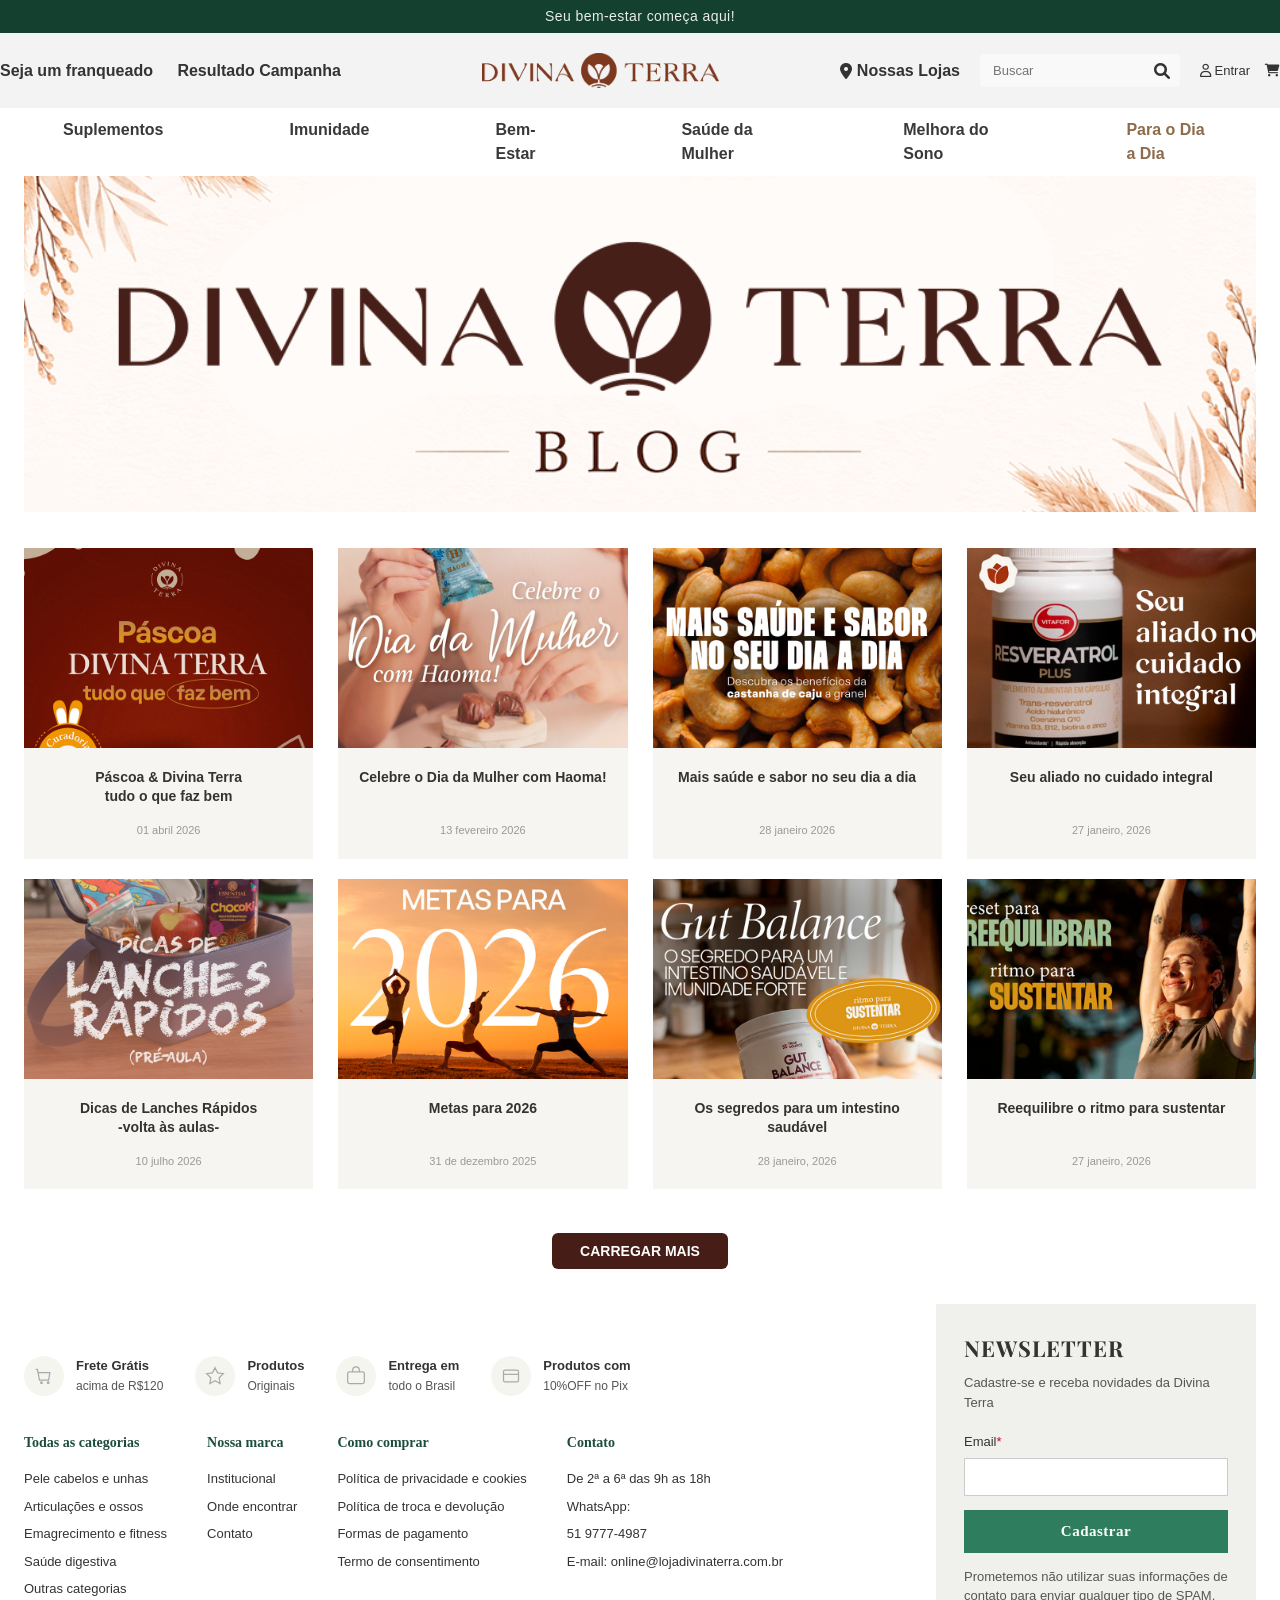
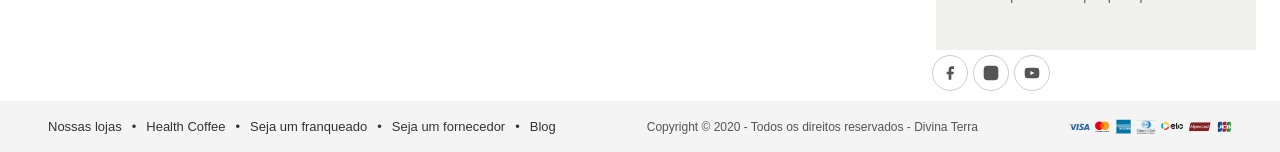
==== commit 2f547b07: "Update index.html" ====
--- a/index.html
+++ b/index.html
@@ -65,7 +65,7 @@
 
     <!-- Banner Principal -->
     <div class="banner-container" style="max-width: 1300px; margin: 0px auto; padding: 0 1.5rem;">
-        <img src="Imagens\Banner1.png" alt="Banner Noorskin">
+        <img src="Imagens\banner1.png" alt="Banner Blog Divina Terra">
     </div>
 
     <main>
@@ -757,4 +757,4 @@
         
         </footer>
   </body>
-</html>+</html>
--- a/styles.css
+++ b/styles.css
@@ -93,12 +93,17 @@
 
 /* 1. CABEÇALHO OFICIAL */
 .top-bar {
+    position: sticky;
+    top: 0;
+    left: 0;
+    width: 100%;
     background-color: #f3f3f3;
     padding: 20px 0px;
     font-size: 16px;
     font-weight: 700;
     color: #333;
     text-transform: none;
+    z-index: 1000;
 }
 
 .top-bar-container {
@@ -222,23 +227,6 @@
   .item1:hover {
     background-color: #f4f4f4;
   }
-
-.nav-categories ul {
-    display: flex;
-    justify-content: space-between;
-}
-
-.nav-categories ul li a {
-    font-size: 16px;
-    font-weight: 600;
-    text-transform: Brandon Grotesque;
-    color: #393939;
-}
-
-.nav-categories ul li a:hover {
-    color: var(--primary-green);
-
-}
 
 /* 2. MAIN CONTENT */
 main {
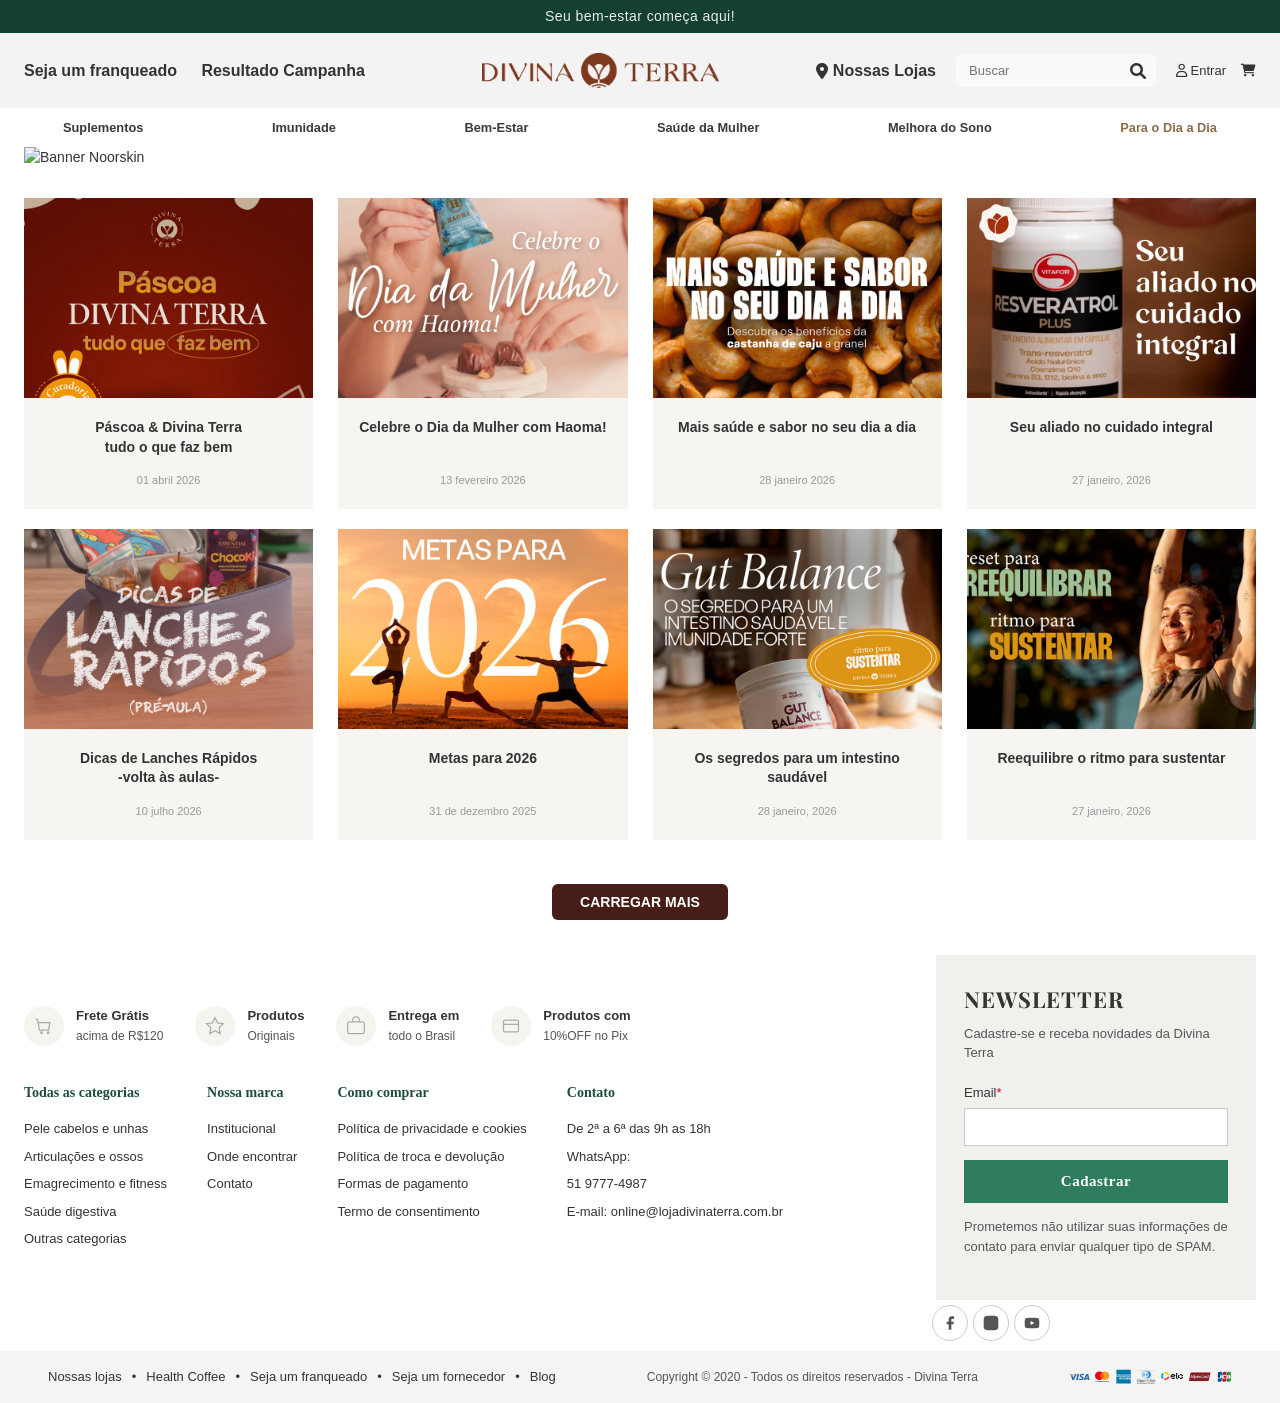
==== commit 11954cf2: "Novos arquivos" ====
--- a/index.html
+++ b/index.html
@@ -65,7 +65,7 @@
 
     <!-- Banner Principal -->
     <div class="banner-container" style="max-width: 1300px; margin: 0px auto; padding: 0 1.5rem;">
-        <img src="Imagens\banner1.png" alt="Banner Blog Divina Terra">
+        <img src="Imagens\Banner1.png" alt="Banner Noorskin">
     </div>
 
     <main>
@@ -757,4 +757,4 @@
         
         </footer>
   </body>
-</html>
+</html>
--- a/styles.css
+++ b/styles.css
@@ -109,10 +109,10 @@
 .top-bar-container {
     max-width: var(--max-width);
     margin: 0 auto;
+    padding: 0 1.5rem;
     display: flex;
     justify-content: space-between;
     align-items: center;
-    padding: 0px 0px;
 }
 
 .top-left a {
@@ -205,6 +205,7 @@
     background-color: #fff; /* cor aveia */
     padding: 10px 63px;
     font-size: 16px;
+    font-size: clamp(12px, 1vw, 16px);
     font-weight: 600;
     text-transform: Brandon Grotesque;
     color: #393939;
@@ -215,6 +216,7 @@
     background-color:#FFF;
     padding: 10px 63px;
     font-size: 16px;
+    font-size: clamp(12px, 1vw, 16px);
     font-weight: 600;
     text-transform: Brandon Grotesque;
     color: #8c6c4c
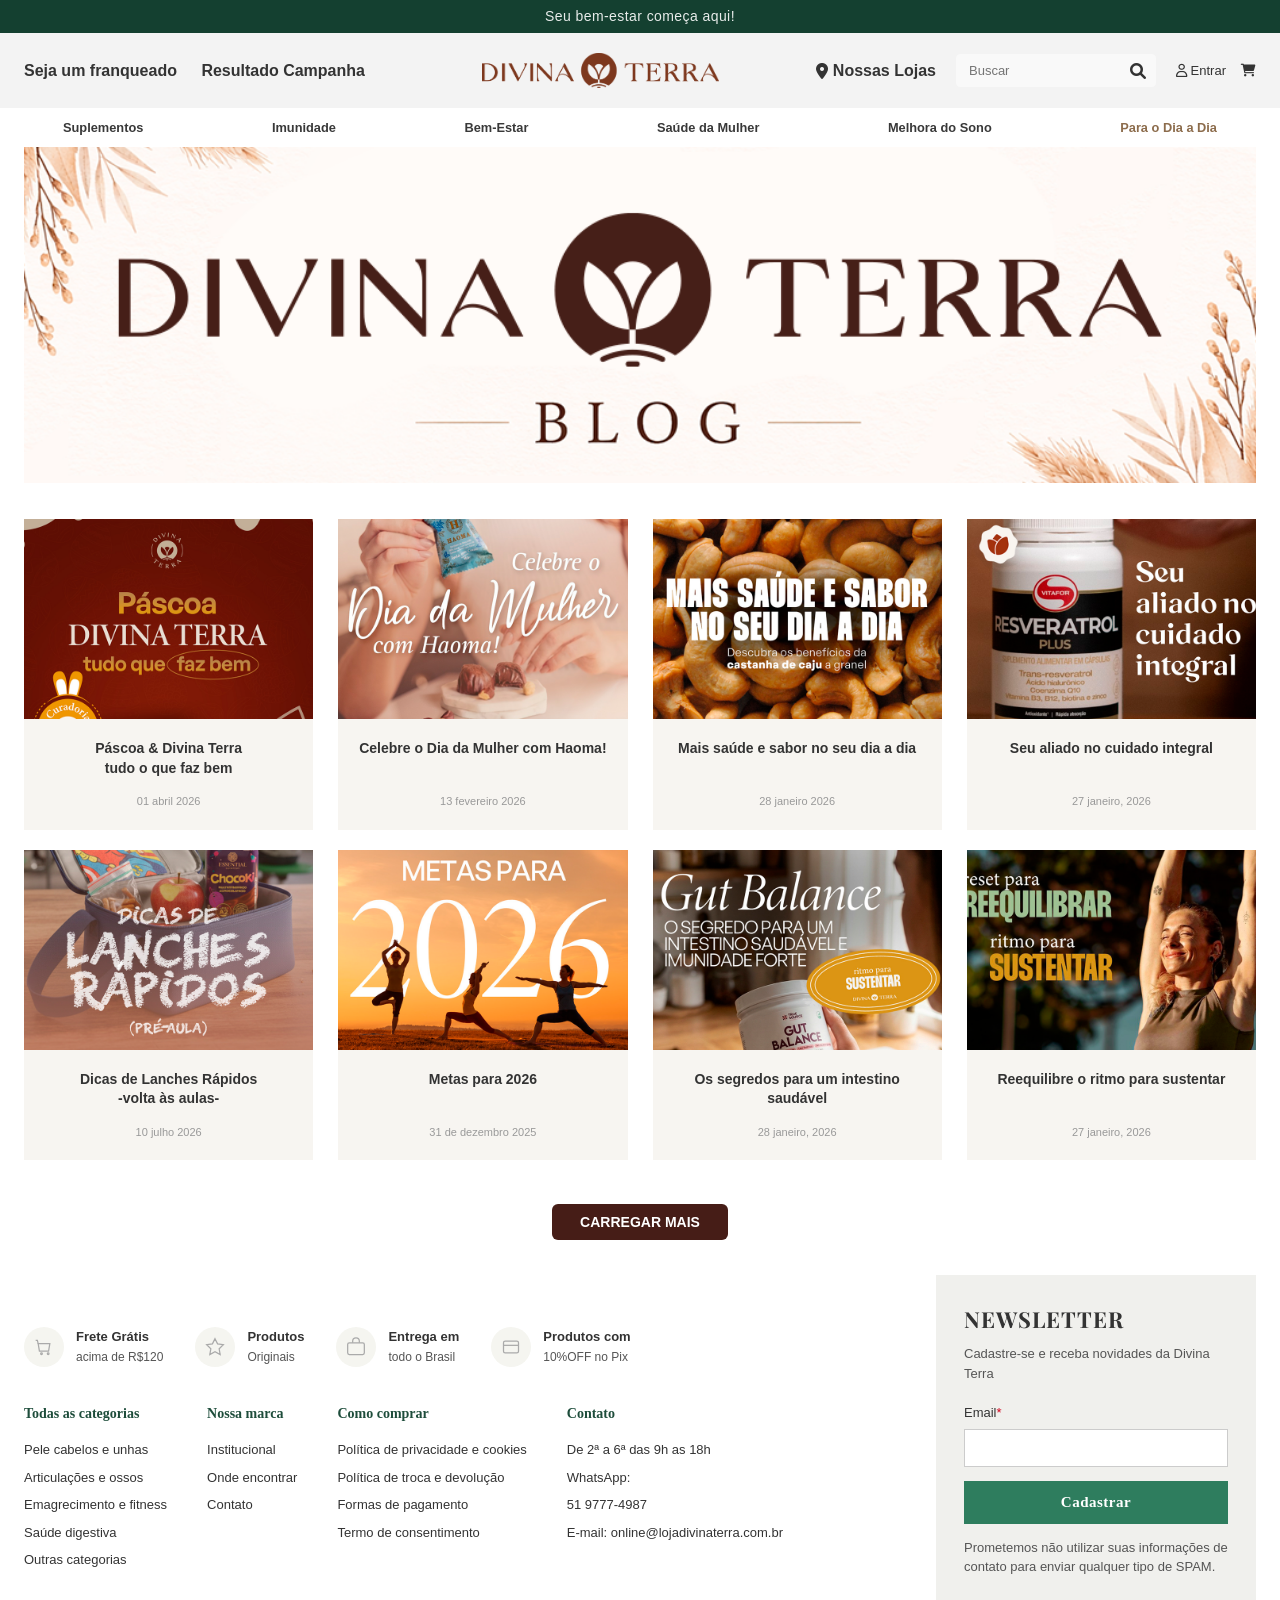
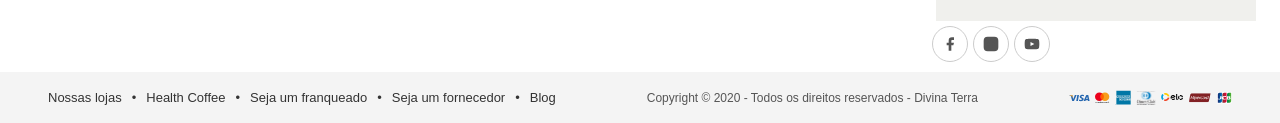
==== commit e004f324: "Update index.html" ====
--- a/index.html
+++ b/index.html
@@ -65,7 +65,7 @@
 
     <!-- Banner Principal -->
     <div class="banner-container" style="max-width: 1300px; margin: 0px auto; padding: 0 1.5rem;">
-        <img src="Imagens\Banner1.png" alt="Banner Noorskin">
+        <img src="Imagens\banner1.png" alt="Banner Blog Divina Terra">
     </div>
 
     <main>
@@ -757,4 +757,4 @@
         
         </footer>
   </body>
-</html>+</html>
